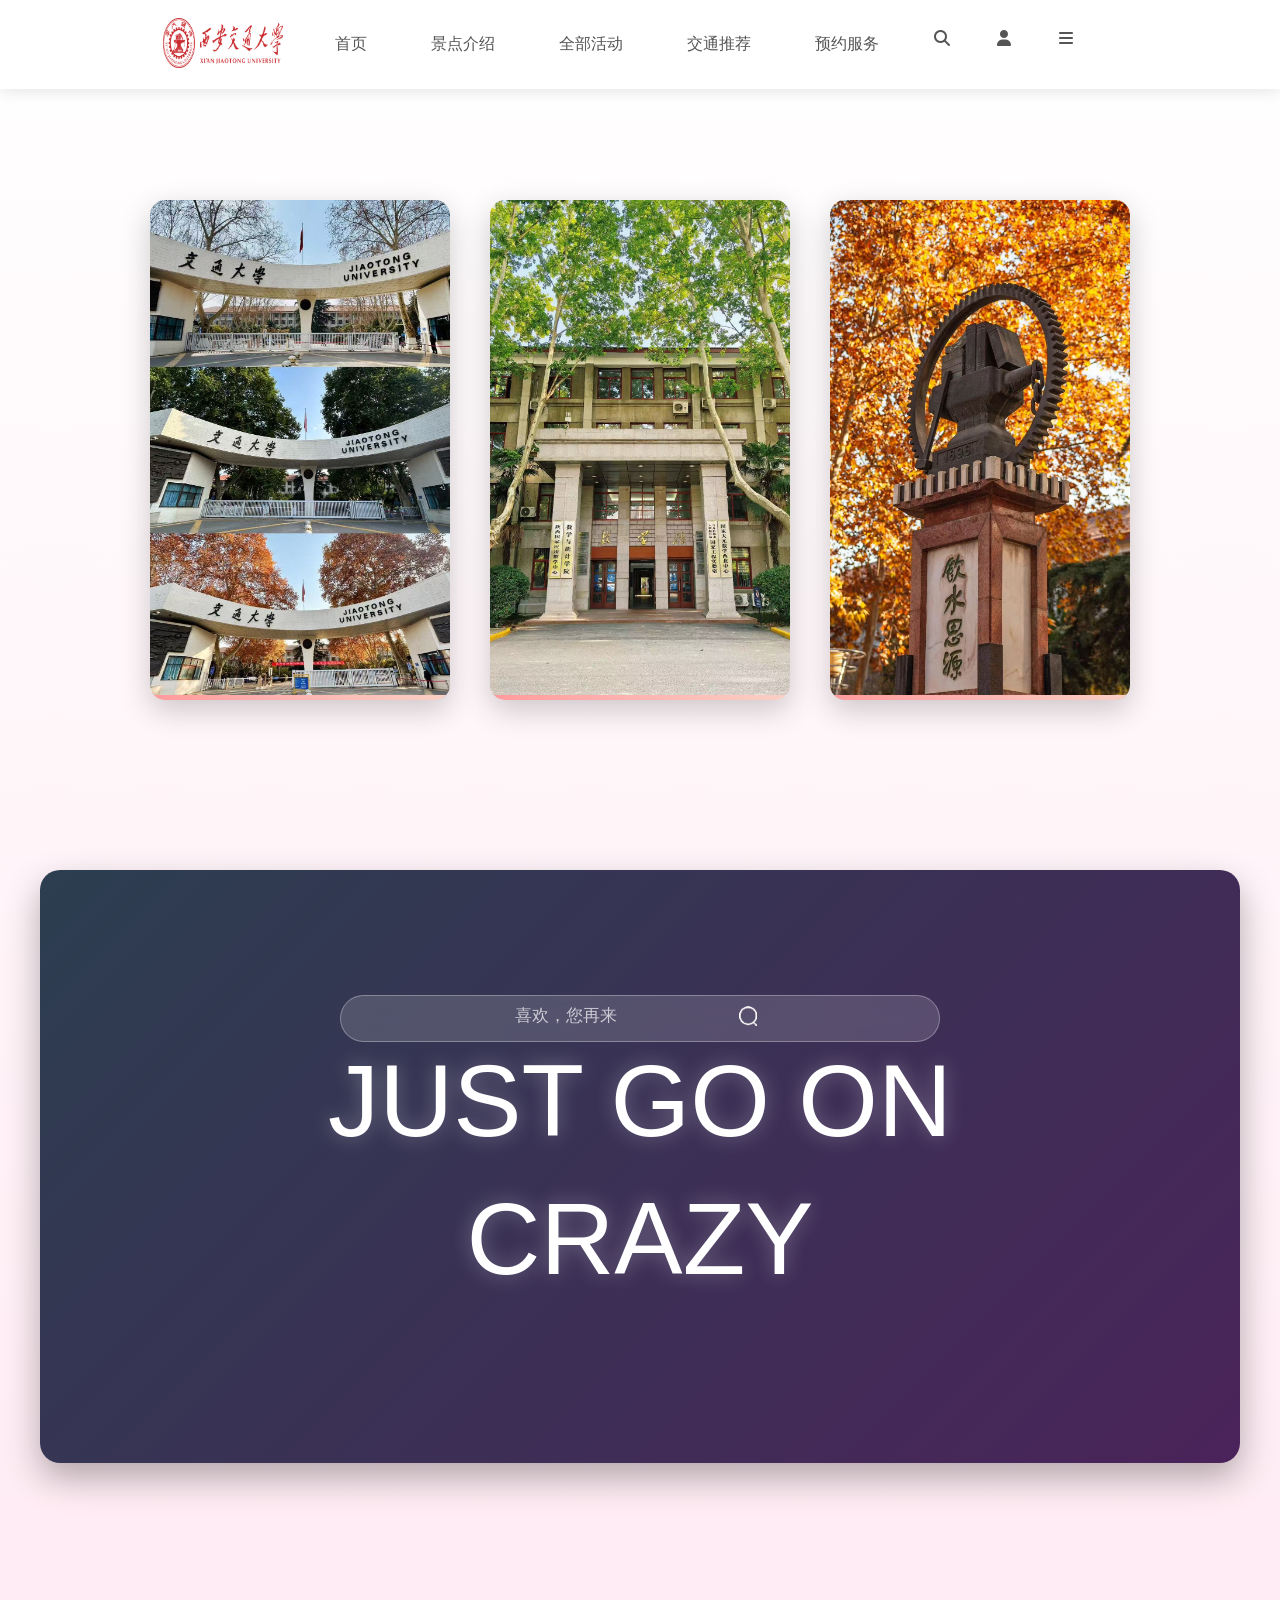
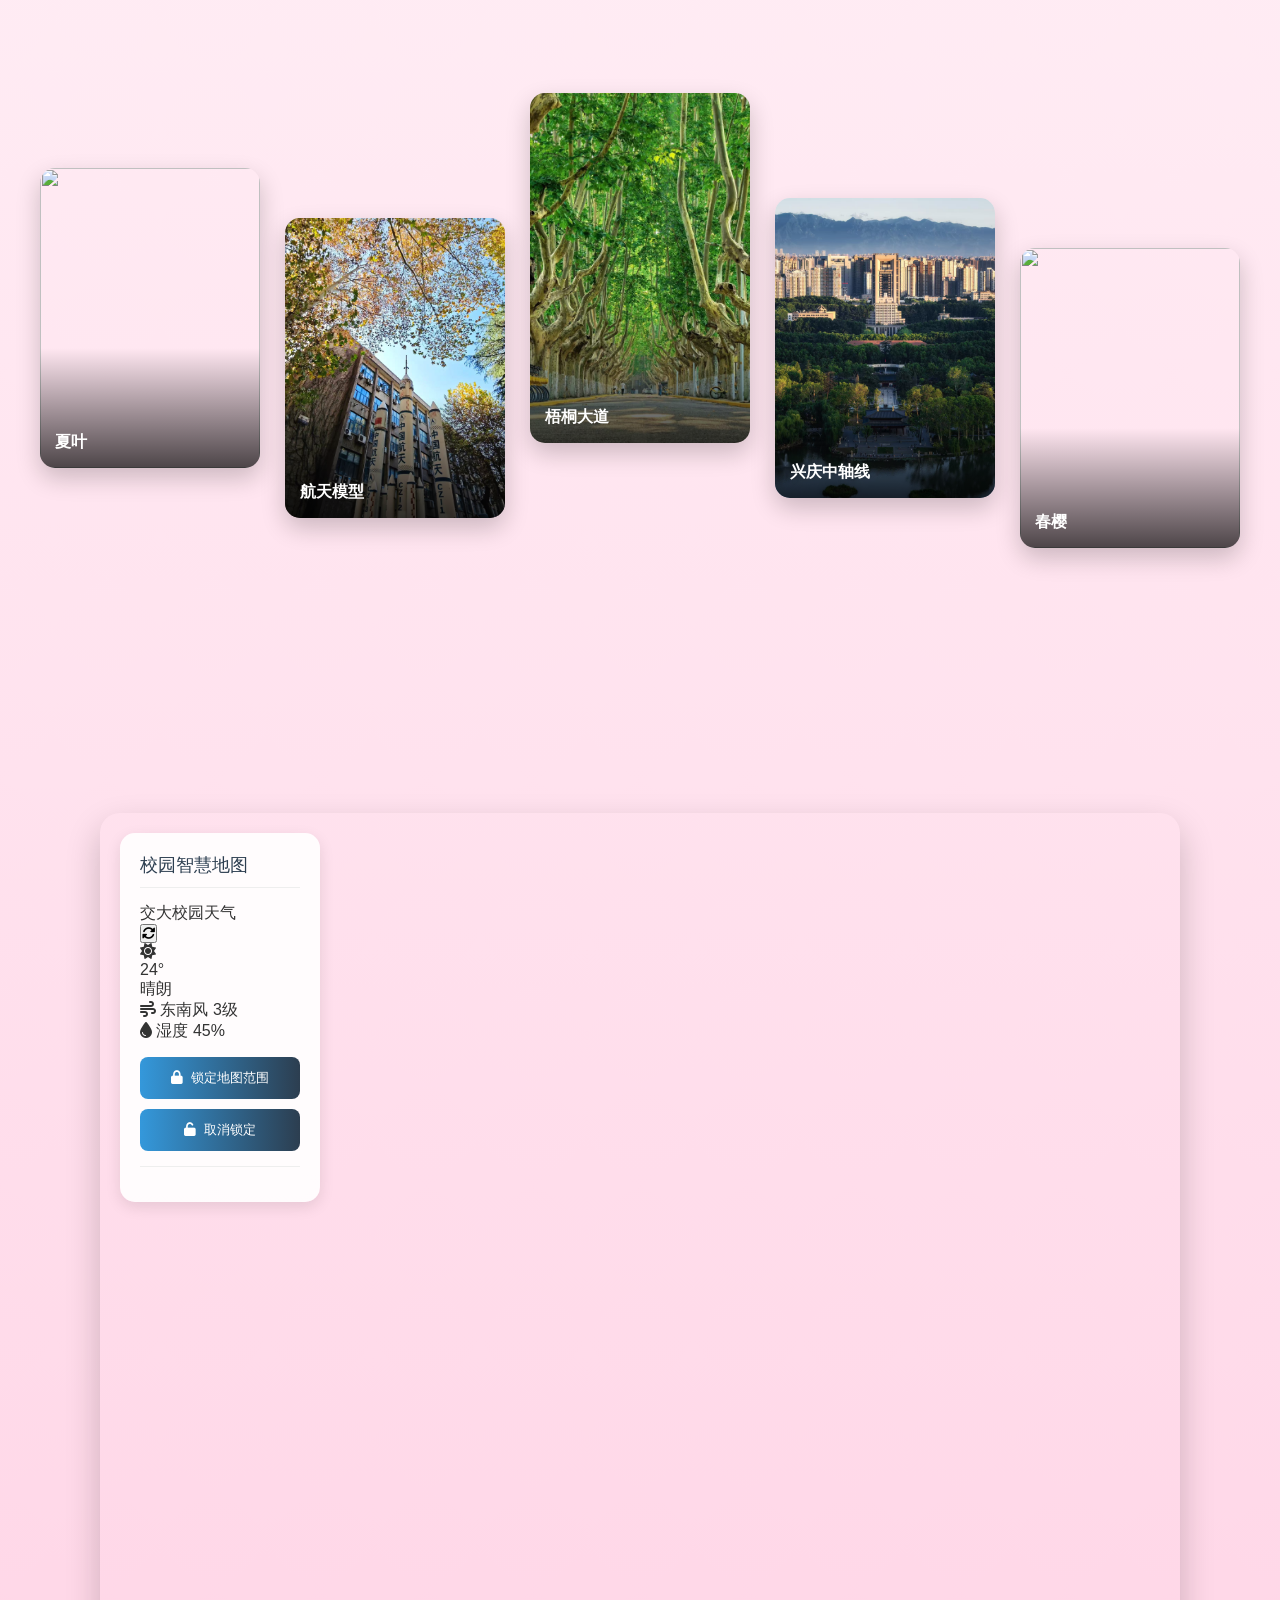
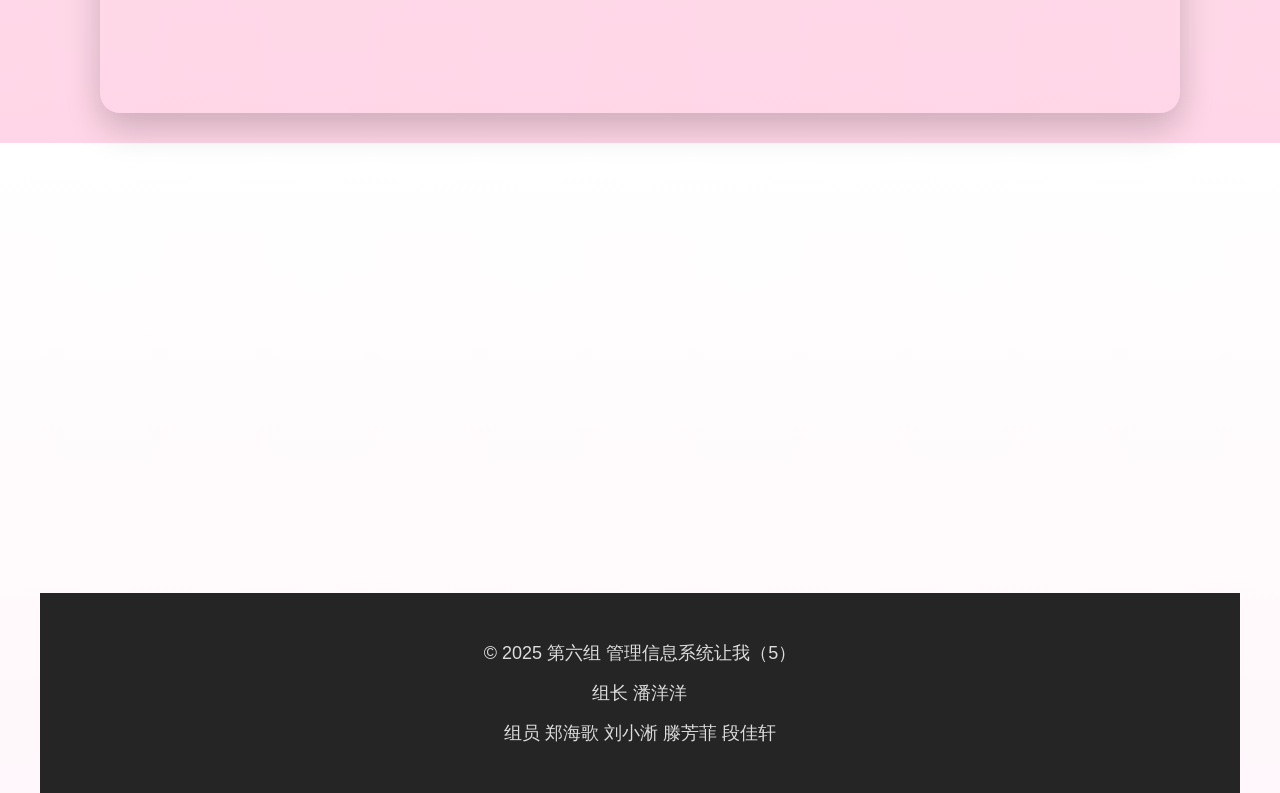
==== index.html @ ac0004a0 "feat: XJTU campus tour web app - AMap 3D map integration with campus landmarks - Weather panel, imag" ====
<!DOCTYPE html>
<html lang="zh-CN">
<head>
    <meta charset="UTF-8">
    <meta name="viewport" content="width=device-width, initial-scale=1.0">
    <title>XJTU智慧校园游 - 试行版2.2</title>

    <!-- 引入高德地图 JS API -->
    <script src="https://webapi.amap.com/maps?v=2.0&key=c3671efe6405aa35284c356354f6ad81"></script>

    <!-- 引入高德地图UI库 -->
    <script src="https://webapi.amap.com/ui/1.1/main.js"></script>

    <!-- 引入字体图标 -->
    <link rel="stylesheet" href="https://cdnjs.cloudflare.com/ajax/libs/font-awesome/6.4.0/css/all.min.css">

    <style>
        * {
            margin: 0;
            padding: 0;
            box-sizing: border-box;
            font-family: 'Segoe UI', Tahoma, Geneva, Verdana, sans-serif;
        }

        body {
            width: 100%;
            min-height: 100vh;
            background: linear-gradient(to bottom, #ffffff, #ffd6e7);
            color: #333;
            position: relative;
            padding-bottom: 150px;
        }

        /* 导航栏样式 */
        .flex-container {
            z-index: 1000;
            display: flex;
            width: 100%;
            height: auto;
            justify-content: center;
            align-items: center;
            position: fixed;
            background-color: white;
            box-shadow: 0 2px 15px rgba(0, 0, 0, 0.1);
            padding: 10px 0;
        }

        ul {
            list-style-type: none;
            margin: 0;
            padding: 0;
            overflow: hidden;
            display: flex;
        }

        .flex-logo {
            display: flex;
            z-index: 1000;
            position: relative;
            width: 200px;
            height: 80px;
            overflow: hidden;
        }

        .dropdown {
            z-index: 1000;
            position: relative;
            display: inline-block;
            color: #555;
            text-align: center;
            padding: 12px 16px;
            text-decoration: none;
            transition: all 0.3s ease;
        }

        .dropdown:hover {
            color: #e74c3c;
            transform: translateY(-3px);
        }

        .dropdown-content {
            display: none;
            position: absolute;
            background-color: #fff;
            min-width: 160px;
            box-shadow: 0px 8px 16px 0px rgba(0,0,0,0.2);
            border-radius: 8px;
            z-index: 1;
            top: 100%;
            left: 0;
        }

        .dropdown-content a {
            color: #555;
            padding: 12px 16px;
            text-decoration: none;
            display: block;
            transition: all 0.2s;
        }

        .dropdown-content a:hover {
            background: linear-gradient(to right, #ff9a9e, #fad0c4);
            color: white;
            padding-left: 20px;
        }

        .dropdown:hover .dropdown-content {
            display: block;
        }

        .logo {
            width: 120px;
            height: 50px;
            position: relative;
            top: -1px;
            left: -10px;
            transition: all 0.5s;
        }

        .logo:hover {
            transform: scale(1.1);
        }

        .icon {
            width: 30px;
            height: 30px;
            transition: all 0.3s;
            color: #555;
        }

        .icon:hover {
            transform: scale(1.2);
            color: #e74c3c;
        }

        #myBtn {
            display: none;
            position: fixed;
            bottom: 30px;
            right: 30px;
            z-index: 99;
            width: 50px;
            height: 50px;
            border-radius: 50%;
            background: linear-gradient(to right, #ff9a9e, #fad0c4);
            color: white;
            border: none;
            cursor: pointer;
            box-shadow: 0 5px 15px rgba(0, 0, 0, 0.2);
            font-size: 20px;
        }

        .flex {
            display: flex;
            flex-direction: column;
            height: auto;
            width: auto;
            align-items: center;
        }

        .flex-item1 {
            top: 90px;
            display: flex;
            position: relative;
            width: 100%;
            height: auto;
            justify-content: center;
            margin-top: 90px;
            flex-wrap: wrap;
        }

        .flex-item {
            display: flex;
            position: relative;
            width: 300px;
            height: 500px;
            overflow: hidden;
            margin: 20px;
            border-radius: 15px;
            box-shadow: 0 10px 30px rgba(0, 0, 0, 0.2);
        }

        .flex-item .runimage {
            width: 900px;
            height: 500px;
            overflow: hidden;
            position: absolute;
            display: flex;
            animation: run 15s ease infinite;
        }

        .flex-item .runimage img {
            width: 300px;
            height: 500px;
            object-fit: cover;
        }

        @keyframes run {
            0%, 25% { transform: translateX(0); }
            30%, 55% { transform: translateX(-300px); }
            60%, 85% { transform: translateX(-600px); }
            100% { transform: translateX(0); }
        }

        .progress {
            position: absolute;
            height: 5px;
            width: 300px;
            background-color: #eee;
            bottom: 0;
            z-index: 100;
            border-radius: 0 0 15px 15px;
        }

        .progress-inner {
            position: absolute;
            z-index: 100;
            height: 5px;
            width: 300px;
            background: linear-gradient(to right, #ff9a9e, #fad0c4);
            animation: widen 5s infinite;
            border-radius: 0 0 15px 15px;
        }

        @keyframes widen {
            0% { width: 300px; }
            100% { width: 0; }
        }

        .main1 {
            width: 300px;
            height: 500px;
        }

        .flex-box1 {
            display: flex;
            position: relative;
            top: 200px;
            height: 593px;
            width: 100%;
            max-width: 1200px;
            background: linear-gradient(135deg, #2c3e50, #4a235a);
            background-size: contain;
            align-items: center;
            justify-content: center;
            flex-direction: column;
            border-radius: 20px;
            margin: 40px auto;
            padding: 20px;
            box-shadow: 0 15px 35px rgba(0, 0, 0, 0.3);
        }

        .biaoyu1 {
            display: flex;
            position: relative;
            align-items: center;
            font-family: 'Gill Sans', 'Gill Sans MT', Calibri, 'Trebuchet MS', sans-serif;
            color: #fff;
            font-size: 8vw;
            z-index: 3;
            animation: bigger 5s ease-in-out;
            text-shadow: 0 0 20px rgba(255, 255, 255, 0.3);
            margin-bottom: 20px;
        }

        .biaoyu1::after {
            display: none;
        }

        @keyframes bigger {
            0% { transform: scale(1); }
            50% { transform: scale(10); z-index: 1; }
            99% { transform: scale(0); }
            100% { display: none; }
        }

        .biaoyu2 {
            display: flex;
            position: relative;
            align-items: center;
            font-family: 'Gill Sans', 'Gill Sans MT', Calibri, 'Trebuchet MS', sans-serif;
            color: #fff;
            font-size: 8vw;
            z-index: 3;
            animation: smaller 5s ease-in-out;
            text-shadow: 0 0 20px rgba(255, 255, 255, 0.3);
            margin-bottom: 40px;
        }

        @keyframes smaller {
            0% { transform: scale(10); }
            100% { transform: scale(1); z-index: 2; }
        }

        .flex-box2 {
            z-index: 2;
            display: flex;
            font-size: 17px;
            border: 1px solid rgba(255, 255, 255, 0.3);
            border-radius: 50px;
            width: 90%;
            max-width: 600px;
            height: auto;
            background: rgba(255, 255, 255, 0.15);
            backdrop-filter: blur(10px);
            overflow: hidden;
        }

        .search-container {
            display: flex;
            width: 100%;
        }

        .search-input {
            flex: 1;
            padding: 15px 25px;
            font-size: 16px;
            border: none;
            background: transparent;
            color: white;
            outline: none;
        }

        .search-input::placeholder {
            color: rgba(255, 255, 255, 0.7);
        }

        form.example input[type=text] {
  padding: 10px;
  font-size: 17px;
  border: none;
  float: left;
  width: 80%;
  background: transparent;
  z-index: 1;
}

form.example button{
  z-index: 2;
  float: left;
  width: 20%;
  padding: 10px;
  background: transparent;
  font-size: 17px;
  border: none;
  border-radius: 30px;
  border-left: none;
  cursor: pointer;
}

form.example::after {
  content: "";
  clear: both;
  display: table;
}


        .flex-item3 {
            display: flex;
            position: relative;
            width: auto;
            height: auto;
            top: 350px;
            align-items: center;
            justify-content: center;
            flex-wrap: wrap;
            max-width: 1200px;
            margin: 40px auto;
            gap: 25px;
        }

        .photo {
            width: 220px;
            height: 300px;
            border-radius: 15px;
            box-shadow: 0 10px 25px rgba(0, 0, 0, 0.2);
            transition: all 0.4s ease;
            position: relative;
            overflow: hidden;
        }

        .photo:hover {
            transform: translateY(-10px) scale(1.05);
            z-index: 20;
            box-shadow: 0 15px 35px rgba(0, 0, 0, 0.3);
        }

        .photo img {
            width: 100%;
            height: 100%;
            object-fit: cover;
            transition: transform 0.5s;
        }

        .photo:hover img {
            transform: scale(1.1);
        }

        .photo::before {
            content: "";
            position: absolute;
            top: 0;
            left: 0;
            right: 0;
            bottom: 0;
            background: linear-gradient(to bottom, transparent 60%, rgba(0, 0, 0, 0.7));
            z-index: 2;
        }

        .photo-label {
            position: absolute;
            bottom: 0;
            left: 0;
            width: 100%;
            padding: 15px;
            color: white;
            font-weight: 600;
            z-index: 3;
        }

        .photo1 { top: 50px; }
        .photo2 { top: 100px; }
        .photo3 { height: 350px; }
        .photo4 { top: 80px; }
        .photo5 { top: 130px; }

        /* 地图部分 - 关键修复 */
        .map-section {
            position: relative;
            top: 600px;
            width: 90%;
            max-width: 1200px;
            height: 900px;
            margin: 80px auto;
            border-radius: 20px;
            overflow: hidden;
            box-shadow: 0 15px 35px rgba(0, 0, 0, 0.2);
        }

        #container {
            width: 100%;
            height: 100%;
            border-radius: 20px;
        }

        .map-overlay {
            position: absolute;
            top: 20px;
            left: 20px;
            z-index: 10;
            width: 200px;
            background: rgba(255, 255, 255, 0.9);
            border-radius: 15px;
            padding: 20px;
            box-shadow: 0 5px 15px rgba(0, 0, 0, 0.1);
        }

        .map-controls {
            display: flex;
            flex-direction: column;
            gap: 10px;
            margin-top: 15px;
        }

        .map-btn {
            padding: 12px 15px;
            background: linear-gradient(to right, #3498db, #2c3e50);
            color: white;
            border: none;
            border-radius: 8px;
            cursor: pointer;
            transition: all 0.3s;
            font-weight: 500;
            display: flex;
            align-items: center;
            justify-content: center;
            gap: 8px;
        }

        .map-btn:hover {
            transform: translateY(-2px);
            box-shadow: 0 5px 10px rgba(0, 0, 0, 0.1);
        }

        .search-results {
            max-height: 200px;
            overflow-y: auto;
            margin-top: 15px;
            border-top: 1px solid #eee;
            padding-top: 15px;
        }

        .result-item {
            padding: 10px;
            border-bottom: 1px solid #eee;
            cursor: pointer;
            transition: all 0.2s;
        }

        .result-item:hover {
            background-color: #f9f9f9;
            padding-left: 15px;
        }

        .result-item h4 {
            color: #2c3e50;
            margin-bottom: 5px;
        }

        .result-item p {
            color: #7f8c8d;
            font-size: 14px;
        }

        .info-title {
            font-size: 18px;
            color: #2c3e50;
            margin-bottom: 15px;
            padding-bottom: 10px;
            border-bottom: 1px solid #eee;
        }

        .lnglat {
            color: #e74c3c;
            font-weight: 500;
            font-family: monospace;
        }

        .footer {
            display: flex;
            position: relative;
            top: 800px;
            height: auto;
            flex-direction: column;
            align-items: center;
            justify-content: center;
            background: rgba(0, 0, 0, 0.85);
            width: 100%;
            padding: 40px 0;
            margin-top: 200px;
        }

        .p5 {
            display: flex;
            font-size: 18px;
            color: #ddd;
            margin: 8px 0;
        }

        /* 自定义信息窗体样式 */
        .content-window-card {
            position: relative;
            box-shadow: none;
            bottom: 0;
            left: 0;
            width: auto;
            padding: 0;
        }

        .content-window-card p {
            height: 2rem;
        }

        .custom-info {
            border: solid 1px silver;
            border-radius: 8px;
            box-shadow: 0 5px 15px rgba(0, 0, 0, 0.2);
        }

        div.info-top {
            position: relative;
            background: none repeat scroll 0 0 #F9F9F9;
            border-bottom: 1px solid #CCC;
            border-radius: 5px 5px 0 0;
            padding: 10px;
            background: linear-gradient(to right, #3498db, #2c3e50);
            color: white;
        }

        div.info-top div {
            display: inline-block;
            color: white;
            font-size: 16px;
            font-weight: bold;
            line-height: 31px;
            padding: 0 10px;
        }

        div.info-top img {
            position: absolute;
            top: 10px;
            right: 10px;
            transition-duration: 0.25s;
            width: 20px;
            height: 20px;
            cursor: pointer;
        }

        div.info-top img:hover {
            transform: scale(1.1);
        }

        div.info-middle {
            font-size: 14px;
            padding: 15px;
            line-height: 24px;
            background: white;
            color: #333;
        }

        div.info-bottom {
            height: 0px;
            width: 100%;
            clear: both;
            text-align: center;
        }

        div.info-bottom img {
            position: relative;
            z-index: 104;
        }

        .info-middle img {
            float: left;
            margin-right: 10px;
            border-radius: 4px;
            width: 80px;
            height: 60px;
            object-fit: cover;
        }

        .info-feature {
            display: flex;
            flex-wrap: wrap;
            gap: 5px;
            margin: 10px 0;
        }

        .feature-tag {
            background: #f1f1f1;
            padding: 4px 8px;
            border-radius: 20px;
            font-size: 12px;
            color: #555;
        }

        .info-link {
            display: inline-block;
            margin-top: 10px;
            padding: 6px 12px;
            background: #3498db;
            color: white;
            border-radius: 4px;
            text-decoration: none;
            font-size: 14px;
        }

        .info-link:hover {
            background: #2980b9;
        }

        /* Coze智能体样式 */
        #coze-assistant-btn {
            position: fixed;
            bottom: 100px;
            right: 30px;
            width: 60px;
            height: 60px;
            border-radius: 50%;
            background: linear-gradient(135deg, #ff6b6b, #ff8e53);
            display: flex;
            align-items: center;
            justify-content: center;
            color: white;
            font-size: 24px;
            cursor: pointer;
            z-index: 1000;
            box-shadow: 0 5px 15px rgba(0, 0, 0, 0.2);
            transition: all 0.3s ease;
        }

        #coze-assistant-btn:hover {
            transform: scale(1.1);
            box-shadow: 0 8px 20px rgba(0, 0, 0, 0.3);
        }

        #coze-assistant-btn.coze-active {
            background: linear-gradient(135deg, #3498db, #2c3e50);
        }

        .coze-assistant-label {
            position: absolute;
            bottom: -25px;
            left: 50%;
            transform: translateX(-50%);
            background: #2c3e50;
            color: white;
            padding: 4px 8px;
            border-radius: 4px;
            font-size: 12px;
            white-space: nowrap;
            opacity: 0;
            transition: opacity 0.3s;
            pointer-events: none;
        }

        #coze-assistant-btn:hover .coze-assistant-label {
            opacity: 1;
        }

        /* 响应式设计 */
        @media (max-width: 768px) {
            .flex-container {
                flex-direction: column;
                padding: 15px 0;
            }

            ul {
                margin-top: 15px;
                flex-wrap: wrap;
                justify-content: center;
            }

            .flex-item {
                margin: 15px;
                width: 280px;
                height: 450px;
            }

            .flex-item .runimage {
                height: 450px;
                width: 840px;
            }

            .flex-item .runimage img {
                height: 450px;
                width: 280px;
            }

            .progress, .progress-inner {
                width: 280px;
            }

            .biaoyu1, .biaoyu2 {
                font-size: 12vw;
            }

            .photo {
                width: 280px;
                height: 350px;
            }

            .photo1, .photo2, .photo3, .photo4, .photo5 {
                top: 0;
            }

            .map-section {
                top: 600px;
                height: 500px;
            }

            .map-overlay {
                width: 90%;
                left: 5%;
                top: 10px;
            }

            .content-window-card {
                max-width: 300px;
            }

            #coze-assistant-btn {
                bottom: 90px;
                right: 20px;
                width: 50px;
                height: 50px;
                font-size: 20px;
            }
        }
    </style>
</head>
<body>
    <button id="myBtn" title="返回顶部"><i class="fas fa-arrow-up"></i></button>



    <div class="flex">
        <div class="flex-container">
            <div class="logo">
                <a href="https://www.xjtu.edu.cn/"><img src="images/logo.png" class="logo"></a>
            </div>
            <ul>
                <div class="dropdown">
                    <a href="#" class="dropdown">首页</a>
                </div>
                <div class="dropdown">
                    <a href="#" class="dropdown">景点介绍</a>
                </div>
                <div class="dropdown">
                    <a href="#" class="dropdown">全部活动</a>
                    <div class="dropdown-content">
                        <a href="#">活动介绍</a>
                        <a href="#">活动管理</a>
                        <a href="#">活动剪影</a>
                    </div>
                </div>
                <div class="dropdown">
                    <a href="#" class="dropdown">交通推荐</a>
                </div>
                <div class="dropdown">
                    <a href="#" class="dropdown">预约服务</a>
                    <div class="dropdown-content">
                        <a href="#">场馆预约</a>
                        <a href="#">参观申请</a>
                        <a href="#">服务预定</a>
                    </div>
                </div>
            </ul>
            <div class="dropdown">
                <i class="fas fa-search icon"></i>
            </div>
            <div class="dropdown">
                <i class="fas fa-user icon"></i>
            </div>
            <div class="dropdown">
                <i class="fas fa-bars icon"></i>
            </div>
        </div>

        <!-- 主要内容区域 -->
        <div class="flex">
            <div class="flex-item1">
                <div class="flex-item">
                    <div class="runimage">
                        <img src="images/1轮播.jpg" class="main1">
                        <img src="images/2轮播.jpg" class="main1">
                        <img src="images/3轮播.jpg" class="main1">
                    </div>
                    <div class="progress">
                        <div class="progress-inner"></div>
                    </div>
                </div>
                <div class="flex-item">
                    <div class="runimage">
                        <img src="images/2轮播.jpg" class="main1">
                        <img src="images/3轮播.jpg" class="main1">
                        <img src="images/1轮播.jpg" class="main1">
                    </div>
                    <div class="progress">
                        <div class="progress-inner"></div>
                    </div>
                </div>
                <div class="flex-item">
                    <div class="runimage">
                        <img src="images/3轮播.jpg" class="main1">
                        <img src="images/1轮播.jpg" class="main1">
                        <img src="images/2轮播.jpg" class="main1">
                    </div>
                    <div class="progress">
                        <div class="progress-inner"></div>
                    </div>
                </div>
            </div>
            <div class="flex-box1">
                <div class="flex-box2">
                    <form class="example"  action="https://www.baidu.com/s" method="get"style="margin:auto;max-width:300px">
                      <input type="text" name="wd" class="search-input" placeholder="喜欢，您再来">
                      <button type="submit"><img src="images/搜索.png" height="20px"></button>
                    </form>
                </div>
                <p class="biaoyu1">JUST GO ON </p>
                <P class="biaoyu2">CRAZY</P>
            </div>
            <div class="flex-item3">
                <div class="photo photo1">
                    <img src="images/夏叶.jpg">
                    <div class="photo-label">夏叶</div>
                </div>
                <div class="photo photo2">
                    <img src="images/2.jpg">
                    <div class="photo-label">航天模型</div>
                </div>
                <div class="photo photo3">
                    <img src="images/梧桐大道.jpg">
                    <div class="photo-label">梧桐大道</div>
                </div>
                <div class="photo photo4">
                    <img src="images/4.jpg">
                    <div class="photo-label">兴庆中轴线</div>
                </div>
                <div class="photo photo5">
                    <img src="images/春樱.jpg">
                    <div class="photo-label">春樱</div>
                </div>
            </div>

      <!-- 地图部分 -->
            <div class="map-section">
                <div class="map-overlay">
                    <div class="info-title">校园智慧地图</div>

                    <!-- 天气信息面板 -->
                    <div class="weather-panel" id="weather-panel">
                        <div class="weather-header">
                            <div class="weather-title">交大校园天气</div>
                            <button class="weather-refresh" id="refresh-weather">
                                <i class="fas fa-sync-alt"></i>
                            </button>
                        </div>
                        <div class="weather-current">
                            <div class="weather-icon" id="weather-icon">
                                <i class="fas fa-sun"></i>
                            </div>
                            <div class="weather-temp" id="weather-temp">24°</div>
                            <div class="weather-details">
                                <div class="weather-desc" id="weather-desc">晴朗</div>
                                <div class="weather-info">
                                    <div class="weather-info-item">
                                        <i class="fas fa-wind"></i>
                                        <span id="weather-wind">东南风 3级</span>
                                    </div>
                                    <div class="weather-info-item">
                                        <i class="fas fa-tint"></i>
                                        <span id="weather-humidity">湿度 45%</span>
                                    </div>
                                </div>
                            </div>
                        </div>
                        <div class="weather-forecast" id="weather-forecast">
                            <!-- 预报数据将通过JS动态生成 -->
                        </div>
                    </div>

                    <div class="map-controls">
                        <button class="map-btn" id="lock-bounds">
                            <i class="fas fa-lock"></i> 锁定地图范围
                        </button>
                        <button class="map-btn" id="unlock-bounds">
                            <i class="fas fa-unlock"></i> 取消锁定
                        </button>
                    </div>
                    <div class="search-results" id="search-results"></div>
                </div>
                <div id="container"></div>
            </div>


            <!-- 页脚 -->
            <div class="footer">
                <div class="p5">© 2025 第六组 管理信息系统让我（5）</div>
                <div class="p5">组长 潘洋洋</div>
                <div class="p5">组员 郑海歌 刘小淅 滕芳菲 段佳轩</div>
            </div>
        </div>
    </div>

    <script type="text/javascript">
        window._AMapSecurityConfig = {
            securityJsCode: "9b47b403fdb0cb0385b6cce4c6cdf2b5",
        };
    </script>

    <script>
        // 页面加载完成后初始化地图
        document.addEventListener('DOMContentLoaded', function() {
            // 初始化地图
            const map = new AMap.Map('container', {
                resizeEnable: true,
                zoom: 15,
                center: [108.983715, 34.246162],
                viewMode: '3D',
                pitch: 45,
                mapStyle: 'amap://styles/b9dfe8aa66119f2e457dc8ad12c3538c'
            });

            // 添加3D控制罗盘
            AMap.plugin(['AMap.ControlBar'], function() {
                // 添加3D罗盘控制
                map.addControl(new AMap.ControlBar({
                    position: {
                        right: '20px',
                        top: '20px'
                    },
                    showControlButton: true
                }));
            });

            // 添加校园标记点
           const locations = [
  {name: "腾飞塔", position: [108.983712, 34.248715],
   description: "位于钱学森图书馆附近的标志性建筑，象征腾飞与进步",
   image: "images/腾飞塔.jpg",
   features: ["标志性建筑", "商业区", "城市地标"]},

  {name: "西花园", position: [108.982743, 34.248507],
   description: "西安交通大学兴庆校区的西侧花园，环境优美，适合休闲散步",
   image: "https://example.com/west_garden.jpg",
   features: ["花园", "休闲", "校园景点"]},

  {name: "东花园", position: [108.984871, 34.248545],
   description: "位于鄠邑区的东花园，自然风光秀丽，远离城市喧嚣",
   image: "https://example.com/east_garden.jpg",
   features: ["自然风光", "宁静", "郊游胜地"]},

  {name: "钱学森图书馆", position: [108.983713, 34.246837],
   description: "以著名科学家钱学森命名的图书馆，藏书丰富，学术氛围浓厚",
   image: "images/钱学森图书馆.jpg",
   features: ["图书馆", "学术", "自习"]},

  {name: "西迁纪念馆", position: [108.984519, 34.242247],
   description: "纪念西安交通大学西迁历史的纪念馆，展示学校发展历程",
   image: "https://example.com/west_migration.jpg",
   features: ["历史", "纪念馆", "文化"]},

  {name: "逸夫科学馆", position: [108.984835, 34.246603],
   description: "由邵逸夫先生捐建的科学馆，用于科研与学术交流",
   image: "https://example.com/science_hall.jpg",
   features: ["科研", "学术交流", "现代化设施"]},

  {name: "四大发明广场", position: [108.983875, 34.245898],
   description: "以中国古代四大发明为主题的广场，弘扬中华传统文化",
   image: "https://example.com/inventions_square.jpg",
   features: ["文化广场", "历史", "开放空间"]},

  {name: "校医院", position: [108.987641, 34.244578],
   description: "为师生提供医疗服务的校园医院，设施齐全",
   image: "https://example.com/hospital.jpg",
   features: ["医疗", "健康", "服务设施"]},

  {name: "西安交通大学招生办公室", position: [108.984662, 34.250819],
   description: "负责学校招生工作的办公地点，提供招生咨询与服务",
   image: "https://example.com/admission_office.jpg",
   features: ["招生", "咨询", "办公"]},

  {name: "西迁纪念广场&创校纪念校门", position: [108.979776, 34.249001],
   description: "纪念西安交通大学创校历史的校门，具有特殊意义",
   image: "https://example.com/foundation_gate.jpg",
   features: ["校门", "历史", "纪念"]},

  {name: "霁月亭", position: [108.982209, 34.242099],
   description: "校园内的霁月亭，环境幽静，适合休憩与思考",
   image: "https://example.com/moon_pavilion.jpg",
   features: ["亭子", "休憩", "自然"]},

  {name: "初阳亭", position: [108.983073, 34.242338],
   description: "校园内的初阳亭，晨光中尤为美丽，象征希望与新生",
   image: "https://example.com/sun_pavilion.jpg",
   features: ["亭子", "晨景", "象征"]},

  {name: "梧桐超市", position: [108.939645, 34.343207],
   description: "校园生活便利超市，提供各类日常用品和零食",
   image: "https://example.com/wutong_mart.jpg",
   features: ["便利店", "生活用品", "零食饮料"]},

  {name: "教学主楼（ABCD）E", position: [108.98352, 34.244712],
   description: "西安交通大学核心教学区，现代化教学设施完善",
   image: "images/教学主楼.jpg",
   features: ["教学楼", "自习室", "多媒体教室"]},

  {name: "仲英书院", position: [108.986432, 34.245234],
   description: "现代化书院社区，注重学生全面发展",
   image: "https://example.com/academy.jpg",
   features: ["书院制", "学生社区", "文化活动"]},

  {name: "励志书院", position: [108.985938, 34.244345],
   description: "以励志教育为特色的书院，培养学生创新精神",
   image: "https://example.com/inspire_academy.jpg",
   features: ["创新教育", "学业辅导", "导师制"]},

  {name: "南洋书院", position: [108.986104, 34.243818],
   description: "历史悠久的书院制社区，传统与现代教育融合",
   image: "https://example.com/nanyang_academy.jpg",
   features: ["文化传承", "学生自治", "社团活动"]},

  {name: "崇实书院", position: [108.98179, 34.243108],
   description: "注重实践能力培养的书院社区",
   image: "https://example.com/chongshi_academy.jpg",
   features: ["实践教育", "创新能力", "社区活动"]},

  {name: "文治书院", position: [108.980538, 34.24251],
   description: "人文素养培育基地，传统文化教育社区",
   image: "https://example.com/wenzhi_academy.jpg",
   features: ["人文教育", "传统文化", "书院生活"]},

  {name: "彭康书院", position: [108.986489, 34.242213],
   description: "以首任校长命名，创新人才培养示范区",
   image: "https://example.com/pengkang_academy.jpg",
   features: ["示范书院", "创新教育", "学术沙龙"]},

  {name: "宗濂书院", position: [108.982716, 34.243466],
   description: "医学特色书院，培养医学专业人才",
   image: "https://example.com/zonglian_academy.jpg",
   features: ["医学教育", "健康科学", "书院社区"]},

  {name: "钱学森书院", position: [108.981697, 34.243915],
   description: "拔尖创新人才培养基地，荣誉教育示范区",
   image: "https://example.com/qian_academy.jpg",
   features: ["荣誉教育", "创新培养", "学术卓越"]},

  {name: "梧桐苑", position: [108.981853, 34.244866],
   description: "学生餐饮中心，提供多样化的美食选择",
   image: "https://example.com/wutongyuan.jpg",
   features: ["学生食堂", "美食广场", "休闲餐饮"]},

  {name: "康桥苑", position: [108.985904, 34.244769],
   description: "大型学生餐厅，汇集各地风味美食",
   image: "https://example.com/canteen.jpg",
   features: ["学生食堂", "餐饮中心", "休闲餐饮"]},

  {name: "思源活动中心", position: [108.983679, 34.242815],
   description: "学生组织活动基地，校园文化展示中心",
   image: "https://example.com/student_center.jpg",
   features: ["学生活动", "社团基地", "文艺演出"]},

  {name: "饮水思源碑", position: [108.98372, 34.250468],
   description: "象征交大精神的纪念碑，寓意感恩与传承",
   image: "images/饮水思源.jpg",
   features: ["校园地标", "精神象征", "毕业留念"]},

  {name: "保卫处", position: [108.98677, 34.244414],
   description: "校园安全保卫指挥中心",
   image: "https://example.com/security.jpg",
   features: ["安全管理", "治安维护", "应急处理"]},

  {name: "西安交通大学博物馆&秦腔博物馆", position: [108.980224, 34.241587],
   description: "展示学校历史与陕西秦腔文化的综合性博物馆",
   image: "https://example.com/museum.jpg",
   features: ["校史展览", "文化传承", "艺术展示"]},

  {name: "北门", position: [108.983729, 34.250952],
   description: "校园北侧主要出入口，交通便利",
   image: "images/北门.jpg",
   features: ["校门", "出入口", "交通枢纽"]},

  {name: "南门", position: [108.983849, 34.241577],
   description: "校园正门，设有校名石和景观广场",
   image: "https://example.com/south_gate.jpg",
   features: ["主校门", "地标", "合影点"]}
];

            // 构建自定义信息窗体函数
            function createInfoWindow(title, content, image, features) {
                var info = document.createElement("div");
                info.className = "custom-info input-card content-window-card";
                info.style.width = "350px";

                // 顶部区域
                var top = document.createElement("div");
                var titleD = document.createElement("div");
                var closeX = document.createElement("img");
                top.className = "info-top";
                titleD.innerHTML = title;
                closeX.src = "https://webapi.amap.com/images/close2.gif";
                closeX.onclick = closeInfoWindow;

                top.appendChild(titleD);
                top.appendChild(closeX);
                info.appendChild(top);

                // 中部内容
                var middle = document.createElement("div");
                middle.className = "info-middle";
                middle.style.backgroundColor = 'white';

                // 添加图片
                var img = document.createElement("img");
                img.src = image;
                img.alt = title;
                middle.appendChild(img);

                // 添加描述
                var desc = document.createElement("p");
                desc.innerHTML = content;
                middle.appendChild(desc);

                // 添加特征标签
                if(features && features.length > 0) {
                    var featureContainer = document.createElement("div");
                    featureContainer.className = "info-feature";

                    features.forEach(feature => {
                        var tag = document.createElement("span");
                        tag.className = "feature-tag";
                        tag.textContent = feature;
                        featureContainer.appendChild(tag);
                    });

                    middle.appendChild(featureContainer);
                }

                // 添加详情链接
                var link = document.createElement("a");
                link.href = "#";
                link.className = "info-link";
                link.textContent = "查看详情";
                link.onclick = function() {
                    alert("将跳转到" + title + "的详情页面");
                };
                middle.appendChild(link);

                // 添加经纬度信息
                var coord = document.createElement("p");
                coord.innerHTML = "<strong>经纬度：</strong><span class='lnglat'>108.xxx, 34.xxx</span>";
                middle.appendChild(coord);

                info.appendChild(middle);

                // 底部区域
                var bottom = document.createElement("div");
                bottom.className = "info-bottom";
                bottom.style.position = 'relative';
                bottom.style.top = '0px';
                bottom.style.margin = '0 auto';
                var sharp = document.createElement("img");
                sharp.src = "https://webapi.amap.com/images/sharp.png";
                bottom.appendChild(sharp);
                info.appendChild(bottom);

                return info;
            }

            // 关闭信息窗体函数
            function closeInfoWindow() {
                map.clearInfoWindow();
            }

            // 添加标记和信息窗口
            locations.forEach(loc => {
                const marker = new AMap.Marker({
                    position: loc.position,
                    map: map,
                    title: loc.name,
                    extData: loc
                });

                // 创建信息窗体内容
                const content = createInfoWindow(
                    loc.name,
                    loc.description,
                    loc.image,
                    loc.features
                );

                // 实例化信息窗体
                const infoWindow = new AMap.InfoWindow({
                    isCustom: true,
                    content: content,
                    offset: new AMap.Pixel(16, -45)
                });

                // 绑定点击事件
                marker.on('click', function() {
                    infoWindow.open(map, marker.getPosition());
                });
            });

            // 地图范围控制
            const bounds = new AMap.Bounds(
                [108.979328, 34.241348],
                [108.998102, 34.260976]
            );

            // 初始设置地图边界
            map.setLimitBounds(bounds);

            // 锁定按钮事件
            document.getElementById('lock-bounds').addEventListener('click', function() {
                map.setLimitBounds(bounds);
                map.setBounds(bounds);
                showMessage('已锁定地图显示范围');
            });

            // 解锁按钮事件
            document.getElementById('unlock-bounds').addEventListener('click', function() {
                map.clearLimitBounds();
                showMessage('已取消地图范围限制');
            });

            // 显示消息的函数
            function showMessage(msg) {
                const resultsDiv = document.getElementById('search-results');
                resultsDiv.innerHTML = `<div class="result-item">${msg}</div>`;
                setTimeout(() => {
                    resultsDiv.innerHTML = '';
                }, 3000);
            }

            // 返回顶部功能
            const backToTopBtn = document.getElementById('myBtn');

            window.addEventListener('scroll', function() {
                if (window.pageYOffset > 300) {
                    backToTopBtn.style.display = 'block';
                } else {
                    backToTopBtn.style.display = 'none';
                }
            });

            backToTopBtn.addEventListener('click', function() {
                window.scrollTo({
                    top: 0,
                    behavior: 'smooth'
                });
            });

            // 导航栏滚动效果
            const nav = document.querySelector('.flex-container');
            window.addEventListener('scroll', function() {
                if (window.scrollY > 50) {
                    nav.style.boxShadow = '0 5px 20px rgba(0, 0, 0, 0.1)';
                } else {
                    nav.style.boxShadow = '0 2px 15px rgba(0, 0, 0, 0.1)';
                }
            });
             // 初始化天气功能
            initWeather();
        });

          // 天气功能初始化
        function initWeather() {
            // 初始化高德天气插件
            AMap.plugin('AMap.Weather', function() {
                const weather = new AMap.Weather();

                // 获取天气并更新UI
                function updateWeather() {
                    // 获取实时天气
                    weather.getLive('西安市', function(err, liveData) {
                        if (!err) {
                            updateWeatherUI(liveData);
                        }
                    });

                    // 获取天气预报
                    weather.getForecast('西安市', function(err, forecastData) {
                        if (!err) {
                            updateForecastUI(forecastData.forecasts);
                        }
                    });
                }

                // 更新实时天气UI
                function updateWeatherUI(data) {
                    document.getElementById('weather-temp').textContent = data.temperature + '°';
                    document.getElementById('weather-desc').textContent = data.weather;
                    document.getElementById('weather-wind').textContent = data.windDirection + ' ' + data.windPower + '级';
                    document.getElementById('weather-humidity').textContent = '湿度 ' + data.humidity + '%';

                    // 根据天气类型设置图标
                    const weatherIcon = document.getElementById('weather-icon');
                    const weatherType = data.weather.toLowerCase();
                    let iconClass = 'fas fa-sun';

                    if (weatherType.includes('雨')) {
                        iconClass = 'fas fa-cloud-rain';
                    } else if (weatherType.includes('云') || weatherType.includes('阴')) {
                        iconClass = 'fas fa-cloud';
                    } else if (weatherType.includes('雪')) {
                        iconClass = 'fas fa-snowflake';
                    } else if (weatherType.includes('雾')) {
                        iconClass = 'fas fa-smog';
                    }

                    weatherIcon.innerHTML = `<i class="${iconClass}"></i>`;
                }

                // 更新天气预报UI
                function updateForecastUI(forecasts) {
                    const forecastContainer = document.getElementById('weather-forecast');
                    forecastContainer.innerHTML = '';

                    // 只显示未来4天的预报
                    const daysToShow = Math.min(4, forecasts.length);

                    for (let i = 0; i < daysToShow; i++) {
                        const forecast = forecasts[i];
                        const dayNames = ['周日', '周一', '周二', '周三', '周四', '周五', '周六'];
                        const date = new Date(forecast.date);
                        const dayName = dayNames[date.getDay()];

                        let iconClass = 'fas fa-sun';
                        const weatherType = forecast.dayWeather.toLowerCase();

                        if (weatherType.includes('雨')) {
                            iconClass = 'fas fa-cloud-rain';
                        } else if (weatherType.includes('云') || weatherType.includes('阴')) {
                            iconClass = 'fas fa-cloud';
                        } else if (weatherType.includes('雪')) {
                            iconClass = 'fas fa-snowflake';
                        }

                        forecastContainer.innerHTML += `
                            <div class="forecast-item">
                                <div class="forecast-day">${dayName}</div>
                                <div class="forecast-icon"><i class="${iconClass}"></i></div>
                                <div class="forecast-temp">${forecast.nightTemp}~${forecast.dayTemp}°</div>
                            </div>
                        `;
                    }
                }

                // 初始获取天气
                updateWeather();

                // 绑定刷新按钮
                document.getElementById('refresh-weather').addEventListener('click', function() {
                    this.classList.add('refreshing');
                    updateWeather();
                    setTimeout(() => {
                        this.classList.remove('refreshing');
                    }, 1000);
                });
            });
        }
    </script>




    <!-- Coze智能体集成 -->
    <script src="https://lf-cdn.coze.cn/obj/unpkg/flow-platform/chat-app-sdk/1.2.0-beta.8/libs/cn/index.js"></script>
    <script>
<!-- Coze智能体集成 -->
    <script src="https://lf-cdn.coze.cn/obj/unpkg/flow-platform/chat-app-sdk/1.2.0-beta.8/libs/cn/index.js"></script>
    <script>
        // 初始化Coze智能体
        let cozeClient;

        document.addEventListener('DOMContentLoaded', function() {
            // 创建Coze智能体客户端
            cozeClient = new CozeWebSDK.WebChatClient({
                config: {
                    bot_id: '7512475822935015464'
                },
                auth: {
                    type: 'token',
                    token: 'pat_SE1JURXOnl2HCWbepOttaa5aJ3jhIjEE8XAvQZJd9W2jksSF5mkFTz93iO2xskMF'
                },
                userInfo: {
                    id: 'xjtu_visitor',
                    url: 'https://www.xjtu.edu.cn/images/logo.png',
                    nickname: '交大访客'
                },
                ui: {
                    base: {
                        icon: 'https://www.xjtu.edu.cn/images/logo.png',
                        layout: 'pc',
                        lang: 'zh-CN',
                        zIndex: 1001
                    },
                    chatBot: {
                        title: '西安交大校园助手',
                        uploadable: true,
                        width: 360,
                        height: 500
                    },
                    asstBtn: {
                        isNeed: false // 使用自定义按钮
                    },
                    footer: {
                        isShow: true,
                        expressionText: 'Powered by 西安交通大学 & Coze',
                        linkvars: {
                            name: {
                                text: '西安交大',
                                link: 'https://www.xjtu.edu.cn'
                            },
                            name1: {
                                text: 'Coze',
                                link: 'https://www.coze.com'
                            }
                        }
                    }
                }
            });

            // 自定义按钮触发Coze智能体
            const cozeBtn = document.getElementById('coze-assistant-btn');
            cozeBtn.addEventListener('click', function() {
                // 切换按钮状态
                cozeBtn.classList.toggle('coze-active');

                if (cozeBtn.classList.contains('coze-active')) {
                    // 打开聊天窗口
                    cozeClient.open();
                    cozeBtn.innerHTML = '<i class="fas fa-times"></i><div class="coze-assistant-label">关闭助手</div>';
                } else {
                    // 关闭聊天窗口
                    cozeClient.close();
                    cozeBtn.innerHTML = '<i class="fas fa-robot"></i><div class="coze-assistant-label">校园智能助手</div>';
                }
            })
        })

        <!-- Install SDK -->
  <script src="https://lf-cdn.coze.cn/obj/unpkg/flow-platform/chat-app-sdk/1.2.0-beta.8/libs/cn/index.js"></script>
  <script>
    new CozeWebSDK.WebChatClient({
      /**
       * Agent or app settings
       * for agent
       * @param config.bot_id - Agent ID.
       * for app
       * @param config.type - To integrate a Coze app, you must set the value to app.
       * @param config.appInfo.appId - AI app ID.
       * @param config.appInfo.workflowId - Workflow or chatflow ID.
       */
      config: {
        bot_id: '7512475822935015464', // Replace with your Agent ID
      },
      /**
       * The auth property is used to configure the authentication method.
       * @param type - Authentication method, default type is 'unauth', which means no authentication is required; it is recommended to set it to 'token', which means authentication is done through PAT (Personal Access Token) or OAuth.
       * @param token - When the type is set to 'token', you need to configure the PAT (Personal Access Token) or OAuth access key.
       * @param onRefreshToken - When the access key expires, a new key can be set as needed.
       */
      auth:  {
        type: 'token',
        token: 'pat_SE1JURXOnl2HCWbepOttaa5aJ3jhIjEE8XAvQZJd9W2jksSF5mkFTz93iO2xskMF', // Replace with your PAT or OAuth access key
        onRefreshToken: async () => '', // Optional: Implement token refresh logic here
      },
      /**
       * The userInfo parameter is used to set the display of agent user information in the chat box.
       * @param userInfo.id - ID of the agent user.
       * @param userInfo.url - URL address of the user's avatar.
       * @param userInfo.nickname - Nickname of the agent user.
       */
      userInfo: {
        id: 'user',
        url: 'https://lf-coze-web-cdn.coze.cn/obj/coze-web-cn/obric/coze/favicon.1970.png',
        nickname: 'UserA',
      },
      ui: {
        /**
         * The ui.base parameter is used to add the overall UI effect of the chat window.
         * @param base.icon - Application icon URL.
         * @param base.layout - Layout style of the agent chat box window, which can be set as 'pc' or'mobile'.
         * @param base.lang - System language of the agent, which can be set as 'en' or 'zh-CN'.
         * @param base.zIndex - The z-index of the chat box.
         */
        base: {
          icon: 'https://lf-coze-web-cdn.coze.cn/obj/coze-web-cn/obric/coze/favicon.1970.png',
          layout: 'pc',
          lang: 'en',
          zIndex: 1000,
        },
        /**
         * Control the UI and basic capabilities of the chat box.
         * @param chatBot.title - The title of the chatbox
         * @param chatBot.uploadable - Whether file uploading is supported.
         * @param chatBot.width - The width of the agent window on PC is measured in px, default is 460.
         * @param chatBot.el - Container for setting the placement of the chat box (Element).
         */
        chatBot: {
          title: 'Coze Bot',
          uploadable: true,
          width: 390
        },
        /**
         * Controls whether to display the floating ball at the bottom right corner of the page.
         */
        asstBtn: {
          isNeed: true,
        },
        /**
         * The ui.footer parameter is used to add the footer of the chat window.
         * @param footer.isShow - Whether to display the bottom copy module.
         * @param footer.expressionText - The text information displayed at the bottom.
         * @param footer.linkvars - The link copy and link address in the footer.
         */
        footer: {
          isShow: true,
          expressionText: 'Powered by &',
          linkvars: {
            name: {
              text: 'A',
              link: 'https://www.test1.com'
            },
            name1: {
              text: 'B',
              link: 'https://www.test2.com'
            }
          }
        }
      },
    });

    </script>

</script>
</body>
</html>
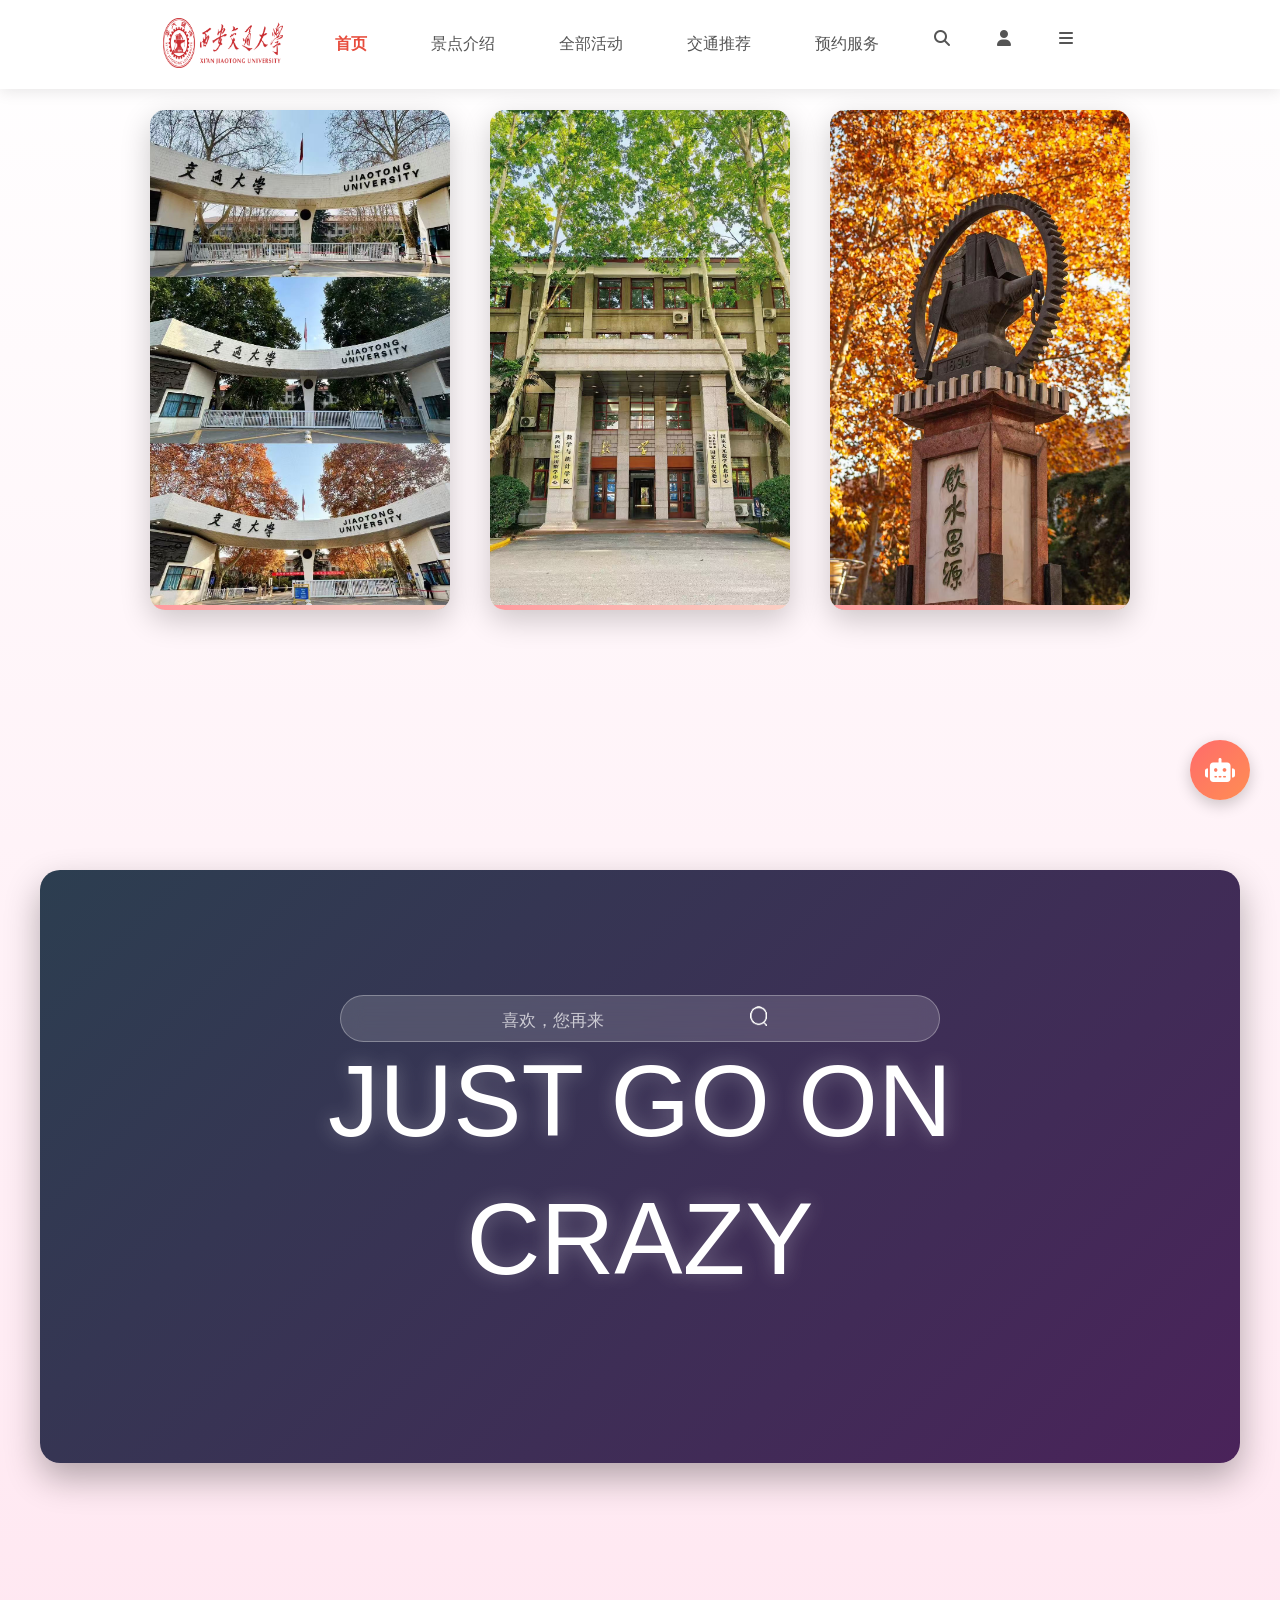
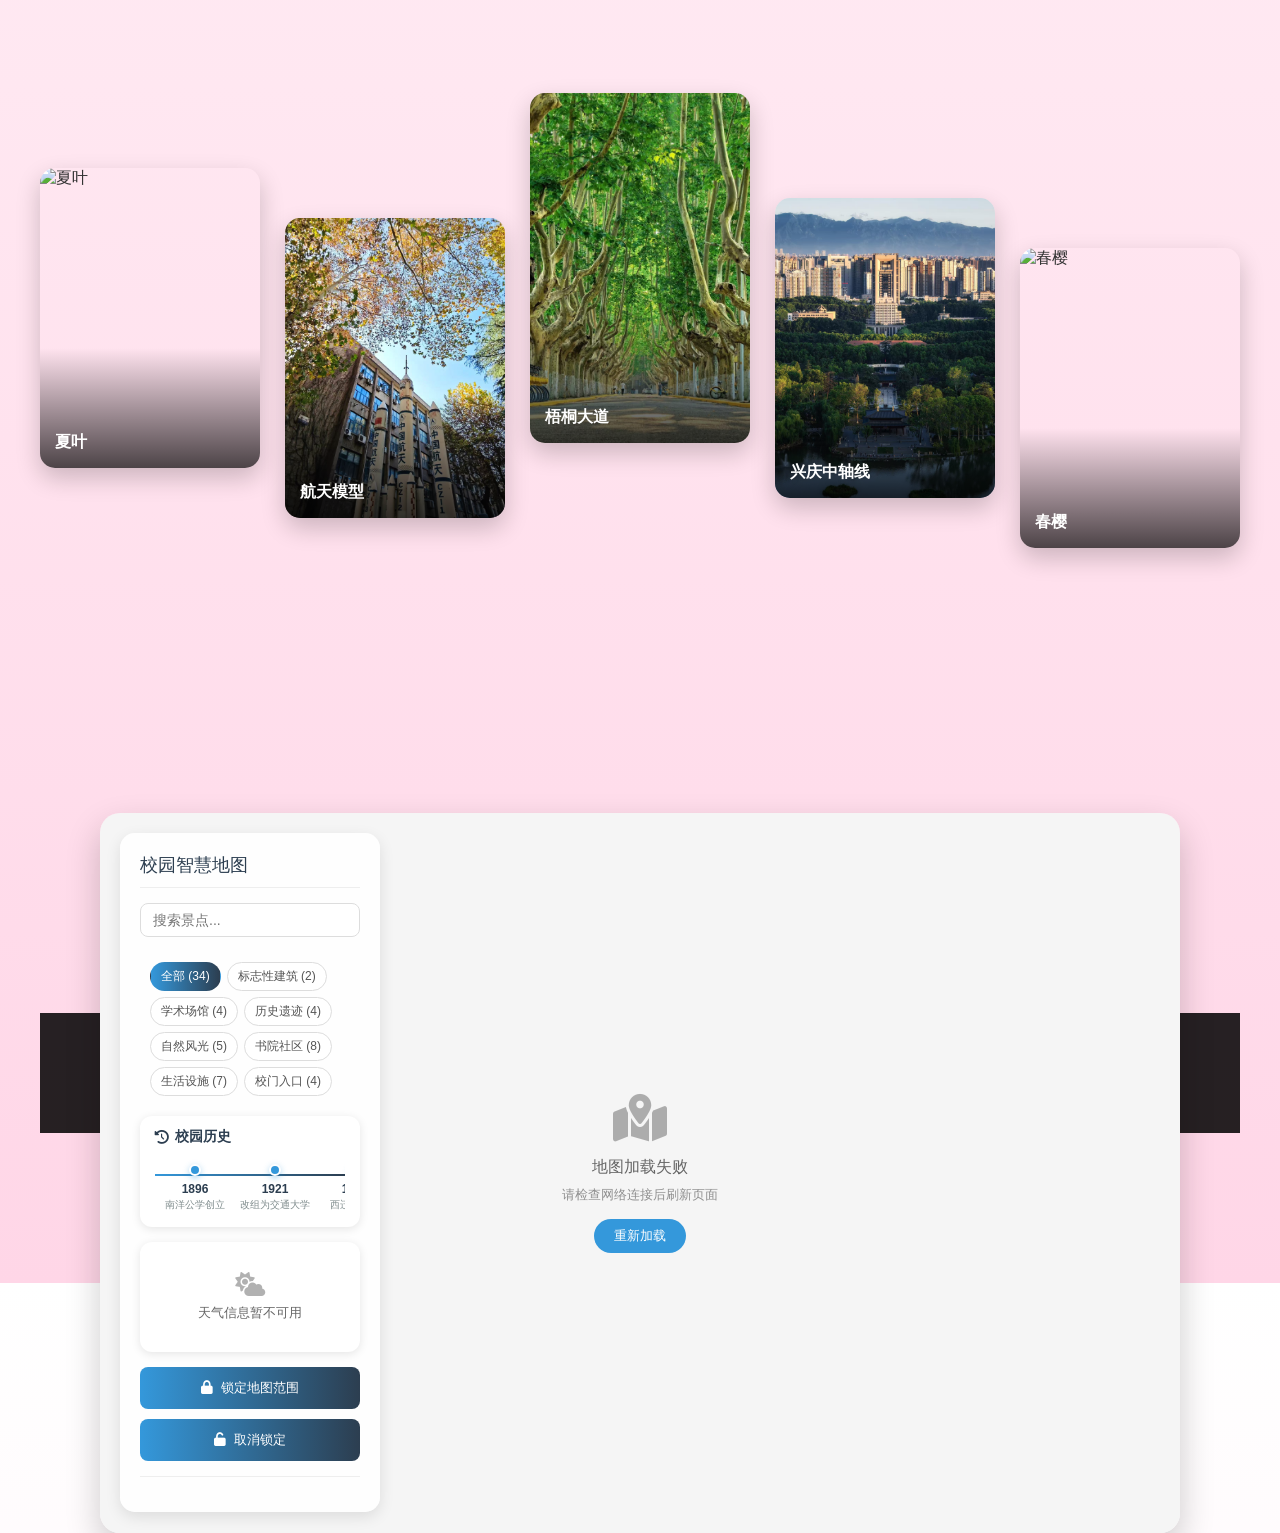
==== commit 8b8d203f: "XJTU 智慧校园游 - 完整重构版 - 34个景点数据驱动架构 - 高德3D地图 + 分类筛选 + 搜索 - Coze AI 智能助手集成 - 校园历史时间线 - 天气信息面板 - 响应式设计（桌面" ====
--- a/index.html
+++ b/index.html
@@ -3,838 +3,84 @@
 <head>
     <meta charset="UTF-8">
     <meta name="viewport" content="width=device-width, initial-scale=1.0">
-    <title>XJTU智慧校园游 - 试行版2.2</title>
-
-    <!-- 引入高德地图 JS API -->
-    <script src="https://webapi.amap.com/maps?v=2.0&key=c3671efe6405aa35284c356354f6ad81"></script>
-
-    <!-- 引入高德地图UI库 -->
+    <meta name="description" content="西安交通大学智慧校园导览，探索交大每一处风景，提供景点介绍、校园地图、交通指南、AI智能助手等服务。">
+    <meta name="keywords" content="西安交通大学,XJTU,智慧校园,校园导览,校园地图,景点介绍">
+    <title>XJTU智慧校园游</title>
+    <link rel="icon" type="image/png" href="images/logo.png">
+
+    <!-- 高德地图安全配置（必须在 API 之前） -->
+    <script type="text/javascript">
+        window._AMapSecurityConfig = {
+            securityJsCode: "9b47b403fdb0cb0385b6cce4c6cdf2b5",
+        };
+    </script>
+
+    <!-- 高德地图 JS API -->
+    <script src="https://webapi.amap.com/maps?v=2.0&key=c3671efe6405aa35284c356354f6ad81&plugin=AMap.Panorama"></script>
     <script src="https://webapi.amap.com/ui/1.1/main.js"></script>
 
-    <!-- 引入字体图标 -->
+    <!-- 字体图标 -->
     <link rel="stylesheet" href="https://cdnjs.cloudflare.com/ajax/libs/font-awesome/6.4.0/css/all.min.css">
 
-    <style>
-        * {
-            margin: 0;
-            padding: 0;
-            box-sizing: border-box;
-            font-family: 'Segoe UI', Tahoma, Geneva, Verdana, sans-serif;
-        }
-
-        body {
-            width: 100%;
-            min-height: 100vh;
-            background: linear-gradient(to bottom, #ffffff, #ffd6e7);
-            color: #333;
-            position: relative;
-            padding-bottom: 150px;
-        }
-
-        /* 导航栏样式 */
-        .flex-container {
-            z-index: 1000;
-            display: flex;
-            width: 100%;
-            height: auto;
-            justify-content: center;
-            align-items: center;
-            position: fixed;
-            background-color: white;
-            box-shadow: 0 2px 15px rgba(0, 0, 0, 0.1);
-            padding: 10px 0;
-        }
-
-        ul {
-            list-style-type: none;
-            margin: 0;
-            padding: 0;
-            overflow: hidden;
-            display: flex;
-        }
-
-        .flex-logo {
-            display: flex;
-            z-index: 1000;
-            position: relative;
-            width: 200px;
-            height: 80px;
-            overflow: hidden;
-        }
-
-        .dropdown {
-            z-index: 1000;
-            position: relative;
-            display: inline-block;
-            color: #555;
-            text-align: center;
-            padding: 12px 16px;
-            text-decoration: none;
-            transition: all 0.3s ease;
-        }
-
-        .dropdown:hover {
-            color: #e74c3c;
-            transform: translateY(-3px);
-        }
-
-        .dropdown-content {
-            display: none;
-            position: absolute;
-            background-color: #fff;
-            min-width: 160px;
-            box-shadow: 0px 8px 16px 0px rgba(0,0,0,0.2);
-            border-radius: 8px;
-            z-index: 1;
-            top: 100%;
-            left: 0;
-        }
-
-        .dropdown-content a {
-            color: #555;
-            padding: 12px 16px;
-            text-decoration: none;
-            display: block;
-            transition: all 0.2s;
-        }
-
-        .dropdown-content a:hover {
-            background: linear-gradient(to right, #ff9a9e, #fad0c4);
-            color: white;
-            padding-left: 20px;
-        }
-
-        .dropdown:hover .dropdown-content {
-            display: block;
-        }
-
-        .logo {
-            width: 120px;
-            height: 50px;
-            position: relative;
-            top: -1px;
-            left: -10px;
-            transition: all 0.5s;
-        }
-
-        .logo:hover {
-            transform: scale(1.1);
-        }
-
-        .icon {
-            width: 30px;
-            height: 30px;
-            transition: all 0.3s;
-            color: #555;
-        }
-
-        .icon:hover {
-            transform: scale(1.2);
-            color: #e74c3c;
-        }
-
-        #myBtn {
-            display: none;
-            position: fixed;
-            bottom: 30px;
-            right: 30px;
-            z-index: 99;
-            width: 50px;
-            height: 50px;
-            border-radius: 50%;
-            background: linear-gradient(to right, #ff9a9e, #fad0c4);
-            color: white;
-            border: none;
-            cursor: pointer;
-            box-shadow: 0 5px 15px rgba(0, 0, 0, 0.2);
-            font-size: 20px;
-        }
-
-        .flex {
-            display: flex;
-            flex-direction: column;
-            height: auto;
-            width: auto;
-            align-items: center;
-        }
-
-        .flex-item1 {
-            top: 90px;
-            display: flex;
-            position: relative;
-            width: 100%;
-            height: auto;
-            justify-content: center;
-            margin-top: 90px;
-            flex-wrap: wrap;
-        }
-
-        .flex-item {
-            display: flex;
-            position: relative;
-            width: 300px;
-            height: 500px;
-            overflow: hidden;
-            margin: 20px;
-            border-radius: 15px;
-            box-shadow: 0 10px 30px rgba(0, 0, 0, 0.2);
-        }
-
-        .flex-item .runimage {
-            width: 900px;
-            height: 500px;
-            overflow: hidden;
-            position: absolute;
-            display: flex;
-            animation: run 15s ease infinite;
-        }
-
-        .flex-item .runimage img {
-            width: 300px;
-            height: 500px;
-            object-fit: cover;
-        }
-
-        @keyframes run {
-            0%, 25% { transform: translateX(0); }
-            30%, 55% { transform: translateX(-300px); }
-            60%, 85% { transform: translateX(-600px); }
-            100% { transform: translateX(0); }
-        }
-
-        .progress {
-            position: absolute;
-            height: 5px;
-            width: 300px;
-            background-color: #eee;
-            bottom: 0;
-            z-index: 100;
-            border-radius: 0 0 15px 15px;
-        }
-
-        .progress-inner {
-            position: absolute;
-            z-index: 100;
-            height: 5px;
-            width: 300px;
-            background: linear-gradient(to right, #ff9a9e, #fad0c4);
-            animation: widen 5s infinite;
-            border-radius: 0 0 15px 15px;
-        }
-
-        @keyframes widen {
-            0% { width: 300px; }
-            100% { width: 0; }
-        }
-
-        .main1 {
-            width: 300px;
-            height: 500px;
-        }
-
-        .flex-box1 {
-            display: flex;
-            position: relative;
-            top: 200px;
-            height: 593px;
-            width: 100%;
-            max-width: 1200px;
-            background: linear-gradient(135deg, #2c3e50, #4a235a);
-            background-size: contain;
-            align-items: center;
-            justify-content: center;
-            flex-direction: column;
-            border-radius: 20px;
-            margin: 40px auto;
-            padding: 20px;
-            box-shadow: 0 15px 35px rgba(0, 0, 0, 0.3);
-        }
-
-        .biaoyu1 {
-            display: flex;
-            position: relative;
-            align-items: center;
-            font-family: 'Gill Sans', 'Gill Sans MT', Calibri, 'Trebuchet MS', sans-serif;
-            color: #fff;
-            font-size: 8vw;
-            z-index: 3;
-            animation: bigger 5s ease-in-out;
-            text-shadow: 0 0 20px rgba(255, 255, 255, 0.3);
-            margin-bottom: 20px;
-        }
-
-        .biaoyu1::after {
-            display: none;
-        }
-
-        @keyframes bigger {
-            0% { transform: scale(1); }
-            50% { transform: scale(10); z-index: 1; }
-            99% { transform: scale(0); }
-            100% { display: none; }
-        }
-
-        .biaoyu2 {
-            display: flex;
-            position: relative;
-            align-items: center;
-            font-family: 'Gill Sans', 'Gill Sans MT', Calibri, 'Trebuchet MS', sans-serif;
-            color: #fff;
-            font-size: 8vw;
-            z-index: 3;
-            animation: smaller 5s ease-in-out;
-            text-shadow: 0 0 20px rgba(255, 255, 255, 0.3);
-            margin-bottom: 40px;
-        }
-
-        @keyframes smaller {
-            0% { transform: scale(10); }
-            100% { transform: scale(1); z-index: 2; }
-        }
-
-        .flex-box2 {
-            z-index: 2;
-            display: flex;
-            font-size: 17px;
-            border: 1px solid rgba(255, 255, 255, 0.3);
-            border-radius: 50px;
-            width: 90%;
-            max-width: 600px;
-            height: auto;
-            background: rgba(255, 255, 255, 0.15);
-            backdrop-filter: blur(10px);
-            overflow: hidden;
-        }
-
-        .search-container {
-            display: flex;
-            width: 100%;
-        }
-
-        .search-input {
-            flex: 1;
-            padding: 15px 25px;
-            font-size: 16px;
-            border: none;
-            background: transparent;
-            color: white;
-            outline: none;
-        }
-
-        .search-input::placeholder {
-            color: rgba(255, 255, 255, 0.7);
-        }
-
-        form.example input[type=text] {
-  padding: 10px;
-  font-size: 17px;
-  border: none;
-  float: left;
-  width: 80%;
-  background: transparent;
-  z-index: 1;
-}
-
-form.example button{
-  z-index: 2;
-  float: left;
-  width: 20%;
-  padding: 10px;
-  background: transparent;
-  font-size: 17px;
-  border: none;
-  border-radius: 30px;
-  border-left: none;
-  cursor: pointer;
-}
-
-form.example::after {
-  content: "";
-  clear: both;
-  display: table;
-}
-
-
-        .flex-item3 {
-            display: flex;
-            position: relative;
-            width: auto;
-            height: auto;
-            top: 350px;
-            align-items: center;
-            justify-content: center;
-            flex-wrap: wrap;
-            max-width: 1200px;
-            margin: 40px auto;
-            gap: 25px;
-        }
-
-        .photo {
-            width: 220px;
-            height: 300px;
-            border-radius: 15px;
-            box-shadow: 0 10px 25px rgba(0, 0, 0, 0.2);
-            transition: all 0.4s ease;
-            position: relative;
-            overflow: hidden;
-        }
-
-        .photo:hover {
-            transform: translateY(-10px) scale(1.05);
-            z-index: 20;
-            box-shadow: 0 15px 35px rgba(0, 0, 0, 0.3);
-        }
-
-        .photo img {
-            width: 100%;
-            height: 100%;
-            object-fit: cover;
-            transition: transform 0.5s;
-        }
-
-        .photo:hover img {
-            transform: scale(1.1);
-        }
-
-        .photo::before {
-            content: "";
-            position: absolute;
-            top: 0;
-            left: 0;
-            right: 0;
-            bottom: 0;
-            background: linear-gradient(to bottom, transparent 60%, rgba(0, 0, 0, 0.7));
-            z-index: 2;
-        }
-
-        .photo-label {
-            position: absolute;
-            bottom: 0;
-            left: 0;
-            width: 100%;
-            padding: 15px;
-            color: white;
-            font-weight: 600;
-            z-index: 3;
-        }
-
-        .photo1 { top: 50px; }
-        .photo2 { top: 100px; }
-        .photo3 { height: 350px; }
-        .photo4 { top: 80px; }
-        .photo5 { top: 130px; }
-
-        /* 地图部分 - 关键修复 */
-        .map-section {
-            position: relative;
-            top: 600px;
-            width: 90%;
-            max-width: 1200px;
-            height: 900px;
-            margin: 80px auto;
-            border-radius: 20px;
-            overflow: hidden;
-            box-shadow: 0 15px 35px rgba(0, 0, 0, 0.2);
-        }
-
-        #container {
-            width: 100%;
-            height: 100%;
-            border-radius: 20px;
-        }
-
-        .map-overlay {
-            position: absolute;
-            top: 20px;
-            left: 20px;
-            z-index: 10;
-            width: 200px;
-            background: rgba(255, 255, 255, 0.9);
-            border-radius: 15px;
-            padding: 20px;
-            box-shadow: 0 5px 15px rgba(0, 0, 0, 0.1);
-        }
-
-        .map-controls {
-            display: flex;
-            flex-direction: column;
-            gap: 10px;
-            margin-top: 15px;
-        }
-
-        .map-btn {
-            padding: 12px 15px;
-            background: linear-gradient(to right, #3498db, #2c3e50);
-            color: white;
-            border: none;
-            border-radius: 8px;
-            cursor: pointer;
-            transition: all 0.3s;
-            font-weight: 500;
-            display: flex;
-            align-items: center;
-            justify-content: center;
-            gap: 8px;
-        }
-
-        .map-btn:hover {
-            transform: translateY(-2px);
-            box-shadow: 0 5px 10px rgba(0, 0, 0, 0.1);
-        }
-
-        .search-results {
-            max-height: 200px;
-            overflow-y: auto;
-            margin-top: 15px;
-            border-top: 1px solid #eee;
-            padding-top: 15px;
-        }
-
-        .result-item {
-            padding: 10px;
-            border-bottom: 1px solid #eee;
-            cursor: pointer;
-            transition: all 0.2s;
-        }
-
-        .result-item:hover {
-            background-color: #f9f9f9;
-            padding-left: 15px;
-        }
-
-        .result-item h4 {
-            color: #2c3e50;
-            margin-bottom: 5px;
-        }
-
-        .result-item p {
-            color: #7f8c8d;
-            font-size: 14px;
-        }
-
-        .info-title {
-            font-size: 18px;
-            color: #2c3e50;
-            margin-bottom: 15px;
-            padding-bottom: 10px;
-            border-bottom: 1px solid #eee;
-        }
-
-        .lnglat {
-            color: #e74c3c;
-            font-weight: 500;
-            font-family: monospace;
-        }
-
-        .footer {
-            display: flex;
-            position: relative;
-            top: 800px;
-            height: auto;
-            flex-direction: column;
-            align-items: center;
-            justify-content: center;
-            background: rgba(0, 0, 0, 0.85);
-            width: 100%;
-            padding: 40px 0;
-            margin-top: 200px;
-        }
-
-        .p5 {
-            display: flex;
-            font-size: 18px;
-            color: #ddd;
-            margin: 8px 0;
-        }
-
-        /* 自定义信息窗体样式 */
-        .content-window-card {
-            position: relative;
-            box-shadow: none;
-            bottom: 0;
-            left: 0;
-            width: auto;
-            padding: 0;
-        }
-
-        .content-window-card p {
-            height: 2rem;
-        }
-
-        .custom-info {
-            border: solid 1px silver;
-            border-radius: 8px;
-            box-shadow: 0 5px 15px rgba(0, 0, 0, 0.2);
-        }
-
-        div.info-top {
-            position: relative;
-            background: none repeat scroll 0 0 #F9F9F9;
-            border-bottom: 1px solid #CCC;
-            border-radius: 5px 5px 0 0;
-            padding: 10px;
-            background: linear-gradient(to right, #3498db, #2c3e50);
-            color: white;
-        }
-
-        div.info-top div {
-            display: inline-block;
-            color: white;
-            font-size: 16px;
-            font-weight: bold;
-            line-height: 31px;
-            padding: 0 10px;
-        }
-
-        div.info-top img {
-            position: absolute;
-            top: 10px;
-            right: 10px;
-            transition-duration: 0.25s;
-            width: 20px;
-            height: 20px;
-            cursor: pointer;
-        }
-
-        div.info-top img:hover {
-            transform: scale(1.1);
-        }
-
-        div.info-middle {
-            font-size: 14px;
-            padding: 15px;
-            line-height: 24px;
-            background: white;
-            color: #333;
-        }
-
-        div.info-bottom {
-            height: 0px;
-            width: 100%;
-            clear: both;
-            text-align: center;
-        }
-
-        div.info-bottom img {
-            position: relative;
-            z-index: 104;
-        }
-
-        .info-middle img {
-            float: left;
-            margin-right: 10px;
-            border-radius: 4px;
-            width: 80px;
-            height: 60px;
-            object-fit: cover;
-        }
-
-        .info-feature {
-            display: flex;
-            flex-wrap: wrap;
-            gap: 5px;
-            margin: 10px 0;
-        }
-
-        .feature-tag {
-            background: #f1f1f1;
-            padding: 4px 8px;
-            border-radius: 20px;
-            font-size: 12px;
-            color: #555;
-        }
-
-        .info-link {
-            display: inline-block;
-            margin-top: 10px;
-            padding: 6px 12px;
-            background: #3498db;
-            color: white;
-            border-radius: 4px;
-            text-decoration: none;
-            font-size: 14px;
-        }
-
-        .info-link:hover {
-            background: #2980b9;
-        }
-
-        /* Coze智能体样式 */
-        #coze-assistant-btn {
-            position: fixed;
-            bottom: 100px;
-            right: 30px;
-            width: 60px;
-            height: 60px;
-            border-radius: 50%;
-            background: linear-gradient(135deg, #ff6b6b, #ff8e53);
-            display: flex;
-            align-items: center;
-            justify-content: center;
-            color: white;
-            font-size: 24px;
-            cursor: pointer;
-            z-index: 1000;
-            box-shadow: 0 5px 15px rgba(0, 0, 0, 0.2);
-            transition: all 0.3s ease;
-        }
-
-        #coze-assistant-btn:hover {
-            transform: scale(1.1);
-            box-shadow: 0 8px 20px rgba(0, 0, 0, 0.3);
-        }
-
-        #coze-assistant-btn.coze-active {
-            background: linear-gradient(135deg, #3498db, #2c3e50);
-        }
-
-        .coze-assistant-label {
-            position: absolute;
-            bottom: -25px;
-            left: 50%;
-            transform: translateX(-50%);
-            background: #2c3e50;
-            color: white;
-            padding: 4px 8px;
-            border-radius: 4px;
-            font-size: 12px;
-            white-space: nowrap;
-            opacity: 0;
-            transition: opacity 0.3s;
-            pointer-events: none;
-        }
-
-        #coze-assistant-btn:hover .coze-assistant-label {
-            opacity: 1;
-        }
-
-        /* 响应式设计 */
-        @media (max-width: 768px) {
-            .flex-container {
-                flex-direction: column;
-                padding: 15px 0;
-            }
-
-            ul {
-                margin-top: 15px;
-                flex-wrap: wrap;
-                justify-content: center;
-            }
-
-            .flex-item {
-                margin: 15px;
-                width: 280px;
-                height: 450px;
-            }
-
-            .flex-item .runimage {
-                height: 450px;
-                width: 840px;
-            }
-
-            .flex-item .runimage img {
-                height: 450px;
-                width: 280px;
-            }
-
-            .progress, .progress-inner {
-                width: 280px;
-            }
-
-            .biaoyu1, .biaoyu2 {
-                font-size: 12vw;
-            }
-
-            .photo {
-                width: 280px;
-                height: 350px;
-            }
-
-            .photo1, .photo2, .photo3, .photo4, .photo5 {
-                top: 0;
-            }
-
-            .map-section {
-                top: 600px;
-                height: 500px;
-            }
-
-            .map-overlay {
-                width: 90%;
-                left: 5%;
-                top: 10px;
-            }
-
-            .content-window-card {
-                max-width: 300px;
-            }
-
-            #coze-assistant-btn {
-                bottom: 90px;
-                right: 20px;
-                width: 50px;
-                height: 50px;
-                font-size: 20px;
-            }
-        }
-    </style>
+    <!-- 样式 -->
+    <link rel="stylesheet" href="css/style.css">
 </head>
 <body>
-    <button id="myBtn" title="返回顶部"><i class="fas fa-arrow-up"></i></button>
-
-
+    <button id="myBtn" aria-label="返回顶部"><i class="fas fa-arrow-up"></i></button>
 
     <div class="flex">
+        <!-- 导航栏 -->
         <div class="flex-container">
             <div class="logo">
-                <a href="https://www.xjtu.edu.cn/"><img src="images/logo.png" class="logo"></a>
+                <a href="https://www.xjtu.edu.cn/" target="_blank"><img src="images/logo.png" class="logo" alt="西安交通大学"></a>
             </div>
             <ul>
                 <div class="dropdown">
-                    <a href="#" class="dropdown">首页</a>
-                </div>
-                <div class="dropdown">
-                    <a href="#" class="dropdown">景点介绍</a>
-                </div>
-                <div class="dropdown">
-                    <a href="#" class="dropdown">全部活动</a>
+                    <a href="index.html" class="dropdown" style="color:#e74c3c; font-weight:600;">首页</a>
+                </div>
+                <div class="dropdown">
+                    <a href="landmarks.html" class="dropdown">景点介绍</a>
+                </div>
+                <div class="dropdown">
+                    <a href="activities.html" class="dropdown">全部活动</a>
                     <div class="dropdown-content">
-                        <a href="#">活动介绍</a>
-                        <a href="#">活动管理</a>
-                        <a href="#">活动剪影</a>
-                    </div>
-                </div>
-                <div class="dropdown">
-                    <a href="#" class="dropdown">交通推荐</a>
-                </div>
-                <div class="dropdown">
-                    <a href="#" class="dropdown">预约服务</a>
+                        <a href="activities.html">活动介绍</a>
+                        <a href="activities.html">活动管理</a>
+                        <a href="activities.html">活动剪影</a>
+                    </div>
+                </div>
+                <div class="dropdown">
+                    <a href="transport.html" class="dropdown">交通推荐</a>
+                </div>
+                <div class="dropdown">
+                    <a href="https://zajdcl.xjtu.edu.cn/ucdtmas-h5/visit-index" class="dropdown" target="_blank">预约服务</a>
                     <div class="dropdown-content">
-                        <a href="#">场馆预约</a>
-                        <a href="#">参观申请</a>
-                        <a href="#">服务预定</a>
+                        <a href="https://zajdcl.xjtu.edu.cn/ucdtmas-h5/visit-index" target="_blank">场馆预约</a>
+                        <a href="https://zajdcl.xjtu.edu.cn/ucdtmas-h5/visit-index" target="_blank">参观申请</a>
+                        <a href="https://zajdcl.xjtu.edu.cn/ucdtmas-h5/visit-index" target="_blank">服务预定</a>
                     </div>
                 </div>
             </ul>
             <div class="dropdown">
-                <i class="fas fa-search icon"></i>
+                <i class="fas fa-search icon" role="button" tabindex="0" aria-label="搜索"></i>
             </div>
             <div class="dropdown">
-                <i class="fas fa-user icon"></i>
+                <i class="fas fa-user icon" role="button" tabindex="0" aria-label="用户"></i>
             </div>
             <div class="dropdown">
-                <i class="fas fa-bars icon"></i>
+                <i class="fas fa-bars icon" role="button" tabindex="0" aria-label="菜单"></i>
             </div>
         </div>
 
         <!-- 主要内容区域 -->
         <div class="flex">
+            <!-- 轮播区 -->
             <div class="flex-item1">
                 <div class="flex-item">
                     <div class="runimage">
-                        <img src="images/1轮播.jpg" class="main1">
-                        <img src="images/2轮播.jpg" class="main1">
-                        <img src="images/3轮播.jpg" class="main1">
+                        <img src="images/1轮播.jpg" class="main1" alt="校园风景1">
+                        <img src="images/2轮播.jpg" class="main1" alt="校园风景2">
+                        <img src="images/3轮播.jpg" class="main1" alt="校园风景3">
                     </div>
                     <div class="progress">
                         <div class="progress-inner"></div>
@@ -842,9 +88,9 @@
                 </div>
                 <div class="flex-item">
                     <div class="runimage">
-                        <img src="images/2轮播.jpg" class="main1">
-                        <img src="images/3轮播.jpg" class="main1">
-                        <img src="images/1轮播.jpg" class="main1">
+                        <img src="images/2轮播.jpg" class="main1" alt="校园风景2">
+                        <img src="images/3轮播.jpg" class="main1" alt="校园风景3">
+                        <img src="images/1轮播.jpg" class="main1" alt="校园风景1">
                     </div>
                     <div class="progress">
                         <div class="progress-inner"></div>
@@ -852,52 +98,70 @@
                 </div>
                 <div class="flex-item">
                     <div class="runimage">
-                        <img src="images/3轮播.jpg" class="main1">
-                        <img src="images/1轮播.jpg" class="main1">
-                        <img src="images/2轮播.jpg" class="main1">
+                        <img src="images/3轮播.jpg" class="main1" alt="校园风景3">
+                        <img src="images/1轮播.jpg" class="main1" alt="校园风景1">
+                        <img src="images/2轮播.jpg" class="main1" alt="校园风景2">
                     </div>
                     <div class="progress">
                         <div class="progress-inner"></div>
                     </div>
                 </div>
             </div>
+
+            <!-- 搜索横幅 -->
             <div class="flex-box1">
                 <div class="flex-box2">
-                    <form class="example"  action="https://www.baidu.com/s" method="get"style="margin:auto;max-width:300px">
-                      <input type="text" name="wd" class="search-input" placeholder="喜欢，您再来">
-                      <button type="submit"><img src="images/搜索.png" height="20px"></button>
+                    <form class="example" action="https://www.baidu.com/s" method="get" style="margin:auto;max-width:300px">
+                      <input type="text" name="wd" class="search-input" placeholder="喜欢，您再来" aria-label="搜索">
+                      <button type="submit"><img src="images/搜索.png" height="20px" alt="搜索"></button>
                     </form>
                 </div>
                 <p class="biaoyu1">JUST GO ON </p>
-                <P class="biaoyu2">CRAZY</P>
-            </div>
+                <p class="biaoyu2">CRAZY</p>
+            </div>
+
+            <!-- 照片墙 -->
             <div class="flex-item3">
                 <div class="photo photo1">
-                    <img src="images/夏叶.jpg">
+                    <img src="images/夏叶.jpg" alt="夏叶">
                     <div class="photo-label">夏叶</div>
                 </div>
                 <div class="photo photo2">
-                    <img src="images/2.jpg">
+                    <img src="images/2.jpg" alt="航天模型">
                     <div class="photo-label">航天模型</div>
                 </div>
                 <div class="photo photo3">
-                    <img src="images/梧桐大道.jpg">
+                    <img src="images/梧桐大道.jpg" alt="梧桐大道">
                     <div class="photo-label">梧桐大道</div>
                 </div>
                 <div class="photo photo4">
-                    <img src="images/4.jpg">
+                    <img src="images/4.jpg" alt="兴庆中轴线">
                     <div class="photo-label">兴庆中轴线</div>
                 </div>
                 <div class="photo photo5">
-                    <img src="images/春樱.jpg">
+                    <img src="images/春樱.jpg" alt="春樱">
                     <div class="photo-label">春樱</div>
                 </div>
             </div>
 
-      <!-- 地图部分 -->
+            <!-- 地图部分 -->
             <div class="map-section">
                 <div class="map-overlay">
                     <div class="info-title">校园智慧地图</div>
+
+                    <!-- 搜索框 -->
+                    <div style="margin-bottom: 15px;">
+                        <input type="text" id="search-input" placeholder="搜索景点..." aria-label="搜索景点" style="width:100%;padding:8px 12px;border:1px solid #ddd;border-radius:8px;font-size:14px;outline:none;">
+                    </div>
+
+                    <!-- 分类标签 -->
+                    <div id="category-bar" class="category-bar" style="padding:10px;margin-bottom:10px;"></div>
+
+                    <!-- 校园历史时间线 -->
+                    <div id="timeline-panel" class="timeline-panel">
+                        <div class="timeline-title"><i class="fas fa-history"></i> 校园历史</div>
+                        <div class="timeline-track" id="timeline-track"></div>
+                    </div>
 
                     <!-- 天气信息面板 -->
                     <div class="weather-panel" id="weather-panel">
@@ -926,9 +190,7 @@
                                 </div>
                             </div>
                         </div>
-                        <div class="weather-forecast" id="weather-forecast">
-                            <!-- 预报数据将通过JS动态生成 -->
-                        </div>
+                        <div class="weather-forecast" id="weather-forecast"></div>
                     </div>
 
                     <div class="map-controls">
@@ -941,652 +203,42 @@
                     </div>
                     <div class="search-results" id="search-results"></div>
                 </div>
-                <div id="container"></div>
-            </div>
-
+                <div id="container">
+                    <noscript>
+                        <div style="display:flex;flex-direction:column;align-items:center;justify-content:center;height:100%;background:#f5f5f5;color:#666;padding:40px;">
+                            <i class="fas fa-map-marked-alt" style="font-size:48px;margin-bottom:15px;opacity:0.5;"></i>
+                            <p style="font-size:16px;margin-bottom:8px;">请启用 JavaScript 以使用地图功能</p>
+                            <p style="font-size:13px;opacity:0.7;">本应用需要 JavaScript 才能正常运行</p>
+                        </div>
+                    </noscript>
+                </div>
+            </div>
 
             <!-- 页脚 -->
             <div class="footer">
-                <div class="p5">© 2025 第六组 管理信息系统让我（5）</div>
-                <div class="p5">组长 潘洋洋</div>
-                <div class="p5">组员 郑海歌 刘小淅 滕芳菲 段佳轩</div>
+                <div class="p5">© 2026 XJTU 智慧校园游</div>
             </div>
         </div>
     </div>
 
-    <script type="text/javascript">
-        window._AMapSecurityConfig = {
-            securityJsCode: "9b47b403fdb0cb0385b6cce4c6cdf2b5",
-        };
-    </script>
-
-    <script>
-        // 页面加载完成后初始化地图
-        document.addEventListener('DOMContentLoaded', function() {
-            // 初始化地图
-            const map = new AMap.Map('container', {
-                resizeEnable: true,
-                zoom: 15,
-                center: [108.983715, 34.246162],
-                viewMode: '3D',
-                pitch: 45,
-                mapStyle: 'amap://styles/b9dfe8aa66119f2e457dc8ad12c3538c'
-            });
-
-            // 添加3D控制罗盘
-            AMap.plugin(['AMap.ControlBar'], function() {
-                // 添加3D罗盘控制
-                map.addControl(new AMap.ControlBar({
-                    position: {
-                        right: '20px',
-                        top: '20px'
-                    },
-                    showControlButton: true
-                }));
-            });
-
-            // 添加校园标记点
-           const locations = [
-  {name: "腾飞塔", position: [108.983712, 34.248715],
-   description: "位于钱学森图书馆附近的标志性建筑，象征腾飞与进步",
-   image: "images/腾飞塔.jpg",
-   features: ["标志性建筑", "商业区", "城市地标"]},
-
-  {name: "西花园", position: [108.982743, 34.248507],
-   description: "西安交通大学兴庆校区的西侧花园，环境优美，适合休闲散步",
-   image: "https://example.com/west_garden.jpg",
-   features: ["花园", "休闲", "校园景点"]},
-
-  {name: "东花园", position: [108.984871, 34.248545],
-   description: "位于鄠邑区的东花园，自然风光秀丽，远离城市喧嚣",
-   image: "https://example.com/east_garden.jpg",
-   features: ["自然风光", "宁静", "郊游胜地"]},
-
-  {name: "钱学森图书馆", position: [108.983713, 34.246837],
-   description: "以著名科学家钱学森命名的图书馆，藏书丰富，学术氛围浓厚",
-   image: "images/钱学森图书馆.jpg",
-   features: ["图书馆", "学术", "自习"]},
-
-  {name: "西迁纪念馆", position: [108.984519, 34.242247],
-   description: "纪念西安交通大学西迁历史的纪念馆，展示学校发展历程",
-   image: "https://example.com/west_migration.jpg",
-   features: ["历史", "纪念馆", "文化"]},
-
-  {name: "逸夫科学馆", position: [108.984835, 34.246603],
-   description: "由邵逸夫先生捐建的科学馆，用于科研与学术交流",
-   image: "https://example.com/science_hall.jpg",
-   features: ["科研", "学术交流", "现代化设施"]},
-
-  {name: "四大发明广场", position: [108.983875, 34.245898],
-   description: "以中国古代四大发明为主题的广场，弘扬中华传统文化",
-   image: "https://example.com/inventions_square.jpg",
-   features: ["文化广场", "历史", "开放空间"]},
-
-  {name: "校医院", position: [108.987641, 34.244578],
-   description: "为师生提供医疗服务的校园医院，设施齐全",
-   image: "https://example.com/hospital.jpg",
-   features: ["医疗", "健康", "服务设施"]},
-
-  {name: "西安交通大学招生办公室", position: [108.984662, 34.250819],
-   description: "负责学校招生工作的办公地点，提供招生咨询与服务",
-   image: "https://example.com/admission_office.jpg",
-   features: ["招生", "咨询", "办公"]},
-
-  {name: "西迁纪念广场&创校纪念校门", position: [108.979776, 34.249001],
-   description: "纪念西安交通大学创校历史的校门，具有特殊意义",
-   image: "https://example.com/foundation_gate.jpg",
-   features: ["校门", "历史", "纪念"]},
-
-  {name: "霁月亭", position: [108.982209, 34.242099],
-   description: "校园内的霁月亭，环境幽静，适合休憩与思考",
-   image: "https://example.com/moon_pavilion.jpg",
-   features: ["亭子", "休憩", "自然"]},
-
-  {name: "初阳亭", position: [108.983073, 34.242338],
-   description: "校园内的初阳亭，晨光中尤为美丽，象征希望与新生",
-   image: "https://example.com/sun_pavilion.jpg",
-   features: ["亭子", "晨景", "象征"]},
-
-  {name: "梧桐超市", position: [108.939645, 34.343207],
-   description: "校园生活便利超市，提供各类日常用品和零食",
-   image: "https://example.com/wutong_mart.jpg",
-   features: ["便利店", "生活用品", "零食饮料"]},
-
-  {name: "教学主楼（ABCD）E", position: [108.98352, 34.244712],
-   description: "西安交通大学核心教学区，现代化教学设施完善",
-   image: "images/教学主楼.jpg",
-   features: ["教学楼", "自习室", "多媒体教室"]},
-
-  {name: "仲英书院", position: [108.986432, 34.245234],
-   description: "现代化书院社区，注重学生全面发展",
-   image: "https://example.com/academy.jpg",
-   features: ["书院制", "学生社区", "文化活动"]},
-
-  {name: "励志书院", position: [108.985938, 34.244345],
-   description: "以励志教育为特色的书院，培养学生创新精神",
-   image: "https://example.com/inspire_academy.jpg",
-   features: ["创新教育", "学业辅导", "导师制"]},
-
-  {name: "南洋书院", position: [108.986104, 34.243818],
-   description: "历史悠久的书院制社区，传统与现代教育融合",
-   image: "https://example.com/nanyang_academy.jpg",
-   features: ["文化传承", "学生自治", "社团活动"]},
-
-  {name: "崇实书院", position: [108.98179, 34.243108],
-   description: "注重实践能力培养的书院社区",
-   image: "https://example.com/chongshi_academy.jpg",
-   features: ["实践教育", "创新能力", "社区活动"]},
-
-  {name: "文治书院", position: [108.980538, 34.24251],
-   description: "人文素养培育基地，传统文化教育社区",
-   image: "https://example.com/wenzhi_academy.jpg",
-   features: ["人文教育", "传统文化", "书院生活"]},
-
-  {name: "彭康书院", position: [108.986489, 34.242213],
-   description: "以首任校长命名，创新人才培养示范区",
-   image: "https://example.com/pengkang_academy.jpg",
-   features: ["示范书院", "创新教育", "学术沙龙"]},
-
-  {name: "宗濂书院", position: [108.982716, 34.243466],
-   description: "医学特色书院，培养医学专业人才",
-   image: "https://example.com/zonglian_academy.jpg",
-   features: ["医学教育", "健康科学", "书院社区"]},
-
-  {name: "钱学森书院", position: [108.981697, 34.243915],
-   description: "拔尖创新人才培养基地，荣誉教育示范区",
-   image: "https://example.com/qian_academy.jpg",
-   features: ["荣誉教育", "创新培养", "学术卓越"]},
-
-  {name: "梧桐苑", position: [108.981853, 34.244866],
-   description: "学生餐饮中心，提供多样化的美食选择",
-   image: "https://example.com/wutongyuan.jpg",
-   features: ["学生食堂", "美食广场", "休闲餐饮"]},
-
-  {name: "康桥苑", position: [108.985904, 34.244769],
-   description: "大型学生餐厅，汇集各地风味美食",
-   image: "https://example.com/canteen.jpg",
-   features: ["学生食堂", "餐饮中心", "休闲餐饮"]},
-
-  {name: "思源活动中心", position: [108.983679, 34.242815],
-   description: "学生组织活动基地，校园文化展示中心",
-   image: "https://example.com/student_center.jpg",
-   features: ["学生活动", "社团基地", "文艺演出"]},
-
-  {name: "饮水思源碑", position: [108.98372, 34.250468],
-   description: "象征交大精神的纪念碑，寓意感恩与传承",
-   image: "images/饮水思源.jpg",
-   features: ["校园地标", "精神象征", "毕业留念"]},
-
-  {name: "保卫处", position: [108.98677, 34.244414],
-   description: "校园安全保卫指挥中心",
-   image: "https://example.com/security.jpg",
-   features: ["安全管理", "治安维护", "应急处理"]},
-
-  {name: "西安交通大学博物馆&秦腔博物馆", position: [108.980224, 34.241587],
-   description: "展示学校历史与陕西秦腔文化的综合性博物馆",
-   image: "https://example.com/museum.jpg",
-   features: ["校史展览", "文化传承", "艺术展示"]},
-
-  {name: "北门", position: [108.983729, 34.250952],
-   description: "校园北侧主要出入口，交通便利",
-   image: "images/北门.jpg",
-   features: ["校门", "出入口", "交通枢纽"]},
-
-  {name: "南门", position: [108.983849, 34.241577],
-   description: "校园正门，设有校名石和景观广场",
-   image: "https://example.com/south_gate.jpg",
-   features: ["主校门", "地标", "合影点"]}
-];
-
-            // 构建自定义信息窗体函数
-            function createInfoWindow(title, content, image, features) {
-                var info = document.createElement("div");
-                info.className = "custom-info input-card content-window-card";
-                info.style.width = "350px";
-
-                // 顶部区域
-                var top = document.createElement("div");
-                var titleD = document.createElement("div");
-                var closeX = document.createElement("img");
-                top.className = "info-top";
-                titleD.innerHTML = title;
-                closeX.src = "https://webapi.amap.com/images/close2.gif";
-                closeX.onclick = closeInfoWindow;
-
-                top.appendChild(titleD);
-                top.appendChild(closeX);
-                info.appendChild(top);
-
-                // 中部内容
-                var middle = document.createElement("div");
-                middle.className = "info-middle";
-                middle.style.backgroundColor = 'white';
-
-                // 添加图片
-                var img = document.createElement("img");
-                img.src = image;
-                img.alt = title;
-                middle.appendChild(img);
-
-                // 添加描述
-                var desc = document.createElement("p");
-                desc.innerHTML = content;
-                middle.appendChild(desc);
-
-                // 添加特征标签
-                if(features && features.length > 0) {
-                    var featureContainer = document.createElement("div");
-                    featureContainer.className = "info-feature";
-
-                    features.forEach(feature => {
-                        var tag = document.createElement("span");
-                        tag.className = "feature-tag";
-                        tag.textContent = feature;
-                        featureContainer.appendChild(tag);
-                    });
-
-                    middle.appendChild(featureContainer);
-                }
-
-                // 添加详情链接
-                var link = document.createElement("a");
-                link.href = "#";
-                link.className = "info-link";
-                link.textContent = "查看详情";
-                link.onclick = function() {
-                    alert("将跳转到" + title + "的详情页面");
-                };
-                middle.appendChild(link);
-
-                // 添加经纬度信息
-                var coord = document.createElement("p");
-                coord.innerHTML = "<strong>经纬度：</strong><span class='lnglat'>108.xxx, 34.xxx</span>";
-                middle.appendChild(coord);
-
-                info.appendChild(middle);
-
-                // 底部区域
-                var bottom = document.createElement("div");
-                bottom.className = "info-bottom";
-                bottom.style.position = 'relative';
-                bottom.style.top = '0px';
-                bottom.style.margin = '0 auto';
-                var sharp = document.createElement("img");
-                sharp.src = "https://webapi.amap.com/images/sharp.png";
-                bottom.appendChild(sharp);
-                info.appendChild(bottom);
-
-                return info;
-            }
-
-            // 关闭信息窗体函数
-            function closeInfoWindow() {
-                map.clearInfoWindow();
-            }
-
-            // 添加标记和信息窗口
-            locations.forEach(loc => {
-                const marker = new AMap.Marker({
-                    position: loc.position,
-                    map: map,
-                    title: loc.name,
-                    extData: loc
-                });
-
-                // 创建信息窗体内容
-                const content = createInfoWindow(
-                    loc.name,
-                    loc.description,
-                    loc.image,
-                    loc.features
-                );
-
-                // 实例化信息窗体
-                const infoWindow = new AMap.InfoWindow({
-                    isCustom: true,
-                    content: content,
-                    offset: new AMap.Pixel(16, -45)
-                });
-
-                // 绑定点击事件
-                marker.on('click', function() {
-                    infoWindow.open(map, marker.getPosition());
-                });
-            });
-
-            // 地图范围控制
-            const bounds = new AMap.Bounds(
-                [108.979328, 34.241348],
-                [108.998102, 34.260976]
-            );
-
-            // 初始设置地图边界
-            map.setLimitBounds(bounds);
-
-            // 锁定按钮事件
-            document.getElementById('lock-bounds').addEventListener('click', function() {
-                map.setLimitBounds(bounds);
-                map.setBounds(bounds);
-                showMessage('已锁定地图显示范围');
-            });
-
-            // 解锁按钮事件
-            document.getElementById('unlock-bounds').addEventListener('click', function() {
-                map.clearLimitBounds();
-                showMessage('已取消地图范围限制');
-            });
-
-            // 显示消息的函数
-            function showMessage(msg) {
-                const resultsDiv = document.getElementById('search-results');
-                resultsDiv.innerHTML = `<div class="result-item">${msg}</div>`;
-                setTimeout(() => {
-                    resultsDiv.innerHTML = '';
-                }, 3000);
-            }
-
-            // 返回顶部功能
-            const backToTopBtn = document.getElementById('myBtn');
-
-            window.addEventListener('scroll', function() {
-                if (window.pageYOffset > 300) {
-                    backToTopBtn.style.display = 'block';
-                } else {
-                    backToTopBtn.style.display = 'none';
-                }
-            });
-
-            backToTopBtn.addEventListener('click', function() {
-                window.scrollTo({
-                    top: 0,
-                    behavior: 'smooth'
-                });
-            });
-
-            // 导航栏滚动效果
-            const nav = document.querySelector('.flex-container');
-            window.addEventListener('scroll', function() {
-                if (window.scrollY > 50) {
-                    nav.style.boxShadow = '0 5px 20px rgba(0, 0, 0, 0.1)';
-                } else {
-                    nav.style.boxShadow = '0 2px 15px rgba(0, 0, 0, 0.1)';
-                }
-            });
-             // 初始化天气功能
-            initWeather();
-        });
-
-          // 天气功能初始化
-        function initWeather() {
-            // 初始化高德天气插件
-            AMap.plugin('AMap.Weather', function() {
-                const weather = new AMap.Weather();
-
-                // 获取天气并更新UI
-                function updateWeather() {
-                    // 获取实时天气
-                    weather.getLive('西安市', function(err, liveData) {
-                        if (!err) {
-                            updateWeatherUI(liveData);
-                        }
-                    });
-
-                    // 获取天气预报
-                    weather.getForecast('西安市', function(err, forecastData) {
-                        if (!err) {
-                            updateForecastUI(forecastData.forecasts);
-                        }
-                    });
-                }
-
-                // 更新实时天气UI
-                function updateWeatherUI(data) {
-                    document.getElementById('weather-temp').textContent = data.temperature + '°';
-                    document.getElementById('weather-desc').textContent = data.weather;
-                    document.getElementById('weather-wind').textContent = data.windDirection + ' ' + data.windPower + '级';
-                    document.getElementById('weather-humidity').textContent = '湿度 ' + data.humidity + '%';
-
-                    // 根据天气类型设置图标
-                    const weatherIcon = document.getElementById('weather-icon');
-                    const weatherType = data.weather.toLowerCase();
-                    let iconClass = 'fas fa-sun';
-
-                    if (weatherType.includes('雨')) {
-                        iconClass = 'fas fa-cloud-rain';
-                    } else if (weatherType.includes('云') || weatherType.includes('阴')) {
-                        iconClass = 'fas fa-cloud';
-                    } else if (weatherType.includes('雪')) {
-                        iconClass = 'fas fa-snowflake';
-                    } else if (weatherType.includes('雾')) {
-                        iconClass = 'fas fa-smog';
-                    }
-
-                    weatherIcon.innerHTML = `<i class="${iconClass}"></i>`;
-                }
-
-                // 更新天气预报UI
-                function updateForecastUI(forecasts) {
-                    const forecastContainer = document.getElementById('weather-forecast');
-                    forecastContainer.innerHTML = '';
-
-                    // 只显示未来4天的预报
-                    const daysToShow = Math.min(4, forecasts.length);
-
-                    for (let i = 0; i < daysToShow; i++) {
-                        const forecast = forecasts[i];
-                        const dayNames = ['周日', '周一', '周二', '周三', '周四', '周五', '周六'];
-                        const date = new Date(forecast.date);
-                        const dayName = dayNames[date.getDay()];
-
-                        let iconClass = 'fas fa-sun';
-                        const weatherType = forecast.dayWeather.toLowerCase();
-
-                        if (weatherType.includes('雨')) {
-                            iconClass = 'fas fa-cloud-rain';
-                        } else if (weatherType.includes('云') || weatherType.includes('阴')) {
-                            iconClass = 'fas fa-cloud';
-                        } else if (weatherType.includes('雪')) {
-                            iconClass = 'fas fa-snowflake';
-                        }
-
-                        forecastContainer.innerHTML += `
-                            <div class="forecast-item">
-                                <div class="forecast-day">${dayName}</div>
-                                <div class="forecast-icon"><i class="${iconClass}"></i></div>
-                                <div class="forecast-temp">${forecast.nightTemp}~${forecast.dayTemp}°</div>
-                            </div>
-                        `;
-                    }
-                }
-
-                // 初始获取天气
-                updateWeather();
-
-                // 绑定刷新按钮
-                document.getElementById('refresh-weather').addEventListener('click', function() {
-                    this.classList.add('refreshing');
-                    updateWeather();
-                    setTimeout(() => {
-                        this.classList.remove('refreshing');
-                    }, 1000);
-                });
-            });
-        }
-    </script>
-
-
-
-
-    <!-- Coze智能体集成 -->
+    <!-- Coze AI 助手按钮 -->
+    <div id="coze-assistant-btn">
+        <i class="fas fa-robot"></i>
+        <div class="coze-assistant-label">校园智能助手</div>
+    </div>
+
+    <!-- 配置文件（包含 API 密钥，已加入 .gitignore） -->
+    <script src="config.js"></script>
+
+    <!-- 景点数据 -->
+    <script src="data/landmarks.js"></script>
+
+    <!-- 功能模块 -->
+    <script src="js/map.js"></script>
+    <script src="js/app.js"></script>
+
+    <!-- Coze AI SDK -->
     <script src="https://lf-cdn.coze.cn/obj/unpkg/flow-platform/chat-app-sdk/1.2.0-beta.8/libs/cn/index.js"></script>
-    <script>
-<!-- Coze智能体集成 -->
-    <script src="https://lf-cdn.coze.cn/obj/unpkg/flow-platform/chat-app-sdk/1.2.0-beta.8/libs/cn/index.js"></script>
-    <script>
-        // 初始化Coze智能体
-        let cozeClient;
-
-        document.addEventListener('DOMContentLoaded', function() {
-            // 创建Coze智能体客户端
-            cozeClient = new CozeWebSDK.WebChatClient({
-                config: {
-                    bot_id: '7512475822935015464'
-                },
-                auth: {
-                    type: 'token',
-                    token: 'pat_SE1JURXOnl2HCWbepOttaa5aJ3jhIjEE8XAvQZJd9W2jksSF5mkFTz93iO2xskMF'
-                },
-                userInfo: {
-                    id: 'xjtu_visitor',
-                    url: 'https://www.xjtu.edu.cn/images/logo.png',
-                    nickname: '交大访客'
-                },
-                ui: {
-                    base: {
-                        icon: 'https://www.xjtu.edu.cn/images/logo.png',
-                        layout: 'pc',
-                        lang: 'zh-CN',
-                        zIndex: 1001
-                    },
-                    chatBot: {
-                        title: '西安交大校园助手',
-                        uploadable: true,
-                        width: 360,
-                        height: 500
-                    },
-                    asstBtn: {
-                        isNeed: false // 使用自定义按钮
-                    },
-                    footer: {
-                        isShow: true,
-                        expressionText: 'Powered by 西安交通大学 & Coze',
-                        linkvars: {
-                            name: {
-                                text: '西安交大',
-                                link: 'https://www.xjtu.edu.cn'
-                            },
-                            name1: {
-                                text: 'Coze',
-                                link: 'https://www.coze.com'
-                            }
-                        }
-                    }
-                }
-            });
-
-            // 自定义按钮触发Coze智能体
-            const cozeBtn = document.getElementById('coze-assistant-btn');
-            cozeBtn.addEventListener('click', function() {
-                // 切换按钮状态
-                cozeBtn.classList.toggle('coze-active');
-
-                if (cozeBtn.classList.contains('coze-active')) {
-                    // 打开聊天窗口
-                    cozeClient.open();
-                    cozeBtn.innerHTML = '<i class="fas fa-times"></i><div class="coze-assistant-label">关闭助手</div>';
-                } else {
-                    // 关闭聊天窗口
-                    cozeClient.close();
-                    cozeBtn.innerHTML = '<i class="fas fa-robot"></i><div class="coze-assistant-label">校园智能助手</div>';
-                }
-            })
-        })
-
-        <!-- Install SDK -->
-  <script src="https://lf-cdn.coze.cn/obj/unpkg/flow-platform/chat-app-sdk/1.2.0-beta.8/libs/cn/index.js"></script>
-  <script>
-    new CozeWebSDK.WebChatClient({
-      /**
-       * Agent or app settings
-       * for agent
-       * @param config.bot_id - Agent ID.
-       * for app
-       * @param config.type - To integrate a Coze app, you must set the value to app.
-       * @param config.appInfo.appId - AI app ID.
-       * @param config.appInfo.workflowId - Workflow or chatflow ID.
-       */
-      config: {
-        bot_id: '7512475822935015464', // Replace with your Agent ID
-      },
-      /**
-       * The auth property is used to configure the authentication method.
-       * @param type - Authentication method, default type is 'unauth', which means no authentication is required; it is recommended to set it to 'token', which means authentication is done through PAT (Personal Access Token) or OAuth.
-       * @param token - When the type is set to 'token', you need to configure the PAT (Personal Access Token) or OAuth access key.
-       * @param onRefreshToken - When the access key expires, a new key can be set as needed.
-       */
-      auth:  {
-        type: 'token',
-        token: 'pat_SE1JURXOnl2HCWbepOttaa5aJ3jhIjEE8XAvQZJd9W2jksSF5mkFTz93iO2xskMF', // Replace with your PAT or OAuth access key
-        onRefreshToken: async () => '', // Optional: Implement token refresh logic here
-      },
-      /**
-       * The userInfo parameter is used to set the display of agent user information in the chat box.
-       * @param userInfo.id - ID of the agent user.
-       * @param userInfo.url - URL address of the user's avatar.
-       * @param userInfo.nickname - Nickname of the agent user.
-       */
-      userInfo: {
-        id: 'user',
-        url: 'https://lf-coze-web-cdn.coze.cn/obj/coze-web-cn/obric/coze/favicon.1970.png',
-        nickname: 'UserA',
-      },
-      ui: {
-        /**
-         * The ui.base parameter is used to add the overall UI effect of the chat window.
-         * @param base.icon - Application icon URL.
-         * @param base.layout - Layout style of the agent chat box window, which can be set as 'pc' or'mobile'.
-         * @param base.lang - System language of the agent, which can be set as 'en' or 'zh-CN'.
-         * @param base.zIndex - The z-index of the chat box.
-         */
-        base: {
-          icon: 'https://lf-coze-web-cdn.coze.cn/obj/coze-web-cn/obric/coze/favicon.1970.png',
-          layout: 'pc',
-          lang: 'en',
-          zIndex: 1000,
-        },
-        /**
-         * Control the UI and basic capabilities of the chat box.
-         * @param chatBot.title - The title of the chatbox
-         * @param chatBot.uploadable - Whether file uploading is supported.
-         * @param chatBot.width - The width of the agent window on PC is measured in px, default is 460.
-         * @param chatBot.el - Container for setting the placement of the chat box (Element).
-         */
-        chatBot: {
-          title: 'Coze Bot',
-          uploadable: true,
-          width: 390
-        },
-        /**
-         * Controls whether to display the floating ball at the bottom right corner of the page.
-         */
-        asstBtn: {
-          isNeed: true,
-        },
-        /**
-         * The ui.footer parameter is used to add the footer of the chat window.
-         * @param footer.isShow - Whether to display the bottom copy module.
-         * @param footer.expressionText - The text information displayed at the bottom.
-         * @param footer.linkvars - The link copy and link address in the footer.
-         */
-        footer: {
-          isShow: true,
-          expressionText: 'Powered by &',
-          linkvars: {
-            name: {
-              text: 'A',
-              link: 'https://www.test1.com'
-            },
-            name1: {
-              text: 'B',
-              link: 'https://www.test2.com'
-            }
-          }
-        }
-      },
-    });
-
-    </script>
-
-</script>
+    <script src="js/chat.js"></script>
 </body>
-</html>+</html>
--- a/css/style.css
+++ b/css/style.css
@@ -0,0 +1,1191 @@
+/* XJTU 智慧校园游 — 统一样式表 */
+
+* {
+    margin: 0;
+    padding: 0;
+    box-sizing: border-box;
+}
+
+body {
+    width: 100%;
+    min-height: 100vh;
+    background: linear-gradient(to bottom, #ffffff, #ffd6e7);
+    color: #333;
+    position: relative;
+    padding-bottom: 150px;
+    font-family: 'Segoe UI', Tahoma, Geneva, Verdana, sans-serif;
+    overflow-x: hidden;
+}
+
+/* 导航栏样式 */
+.flex-container {
+    z-index: 1000;
+    display: flex;
+    width: 100%;
+    height: auto;
+    justify-content: center;
+    align-items: center;
+    position: fixed;
+    background-color: white;
+    box-shadow: 0 2px 15px rgba(0, 0, 0, 0.1);
+    padding: 10px 0;
+}
+
+ul {
+    list-style-type: none;
+    margin: 0;
+    padding: 0;
+    overflow: visible;
+    display: flex;
+}
+
+.flex-logo {
+    display: flex;
+    z-index: 1000;
+    position: relative;
+    width: 200px;
+    height: 80px;
+    overflow: hidden;
+}
+
+.dropdown {
+    z-index: 1000;
+    position: relative;
+    display: inline-block;
+    color: #555;
+    text-align: center;
+    padding: 12px 16px;
+    text-decoration: none;
+    transition: all 0.3s ease;
+}
+
+.dropdown:hover {
+    color: #e74c3c;
+    transform: translateY(-3px);
+}
+
+.dropdown-content {
+    display: none;
+    position: absolute;
+    background-color: #fff;
+    min-width: 160px;
+    box-shadow: 0px 8px 16px 0px rgba(0,0,0,0.2);
+    border-radius: 8px;
+    z-index: 1001;
+    top: 100%;
+    left: 0;
+}
+
+.dropdown-content a {
+    color: #555;
+    padding: 12px 16px;
+    text-decoration: none;
+    display: block;
+    transition: all 0.2s;
+}
+
+.dropdown-content a:hover {
+    background: linear-gradient(to right, #ff9a9e, #fad0c4);
+    color: white;
+    padding-left: 20px;
+}
+
+.dropdown:hover .dropdown-content {
+    display: block;
+}
+
+.logo {
+    width: 120px;
+    height: 50px;
+    position: relative;
+    top: -1px;
+    left: -10px;
+    transition: all 0.5s;
+}
+
+.logo:hover {
+    transform: scale(1.1);
+}
+
+.icon {
+    width: 30px;
+    height: 30px;
+    transition: all 0.3s;
+    color: #555;
+}
+
+.icon:hover {
+    transform: scale(1.2);
+    color: #e74c3c;
+}
+
+#myBtn {
+    display: none;
+    position: fixed;
+    bottom: 30px;
+    right: 30px;
+    z-index: 999;
+    width: 50px;
+    height: 50px;
+    border-radius: 50%;
+    background: linear-gradient(to right, #ff9a9e, #fad0c4);
+    color: white;
+    border: none;
+    cursor: pointer;
+    box-shadow: 0 5px 15px rgba(0, 0, 0, 0.2);
+    font-size: 20px;
+}
+
+.flex {
+    display: flex;
+    flex-direction: column;
+    height: auto;
+    width: auto;
+    align-items: center;
+}
+
+.flex-item1 {
+    display: flex;
+    position: relative;
+    width: 100%;
+    height: auto;
+    justify-content: center;
+    margin-top: 90px;
+    flex-wrap: wrap;
+}
+
+.flex-item {
+    display: flex;
+    position: relative;
+    width: 300px;
+    height: 500px;
+    overflow: hidden;
+    margin: 20px;
+    border-radius: 15px;
+    box-shadow: 0 10px 30px rgba(0, 0, 0, 0.2);
+}
+
+.flex-item .runimage {
+    width: 900px;
+    height: 500px;
+    overflow: hidden;
+    position: absolute;
+    display: flex;
+    animation: run 15s ease infinite;
+}
+
+.flex-item .runimage img {
+    width: 300px;
+    height: 500px;
+    object-fit: cover;
+}
+
+@keyframes run {
+    0%, 25% { transform: translateX(0); }
+    30%, 55% { transform: translateX(-300px); }
+    60%, 85% { transform: translateX(-600px); }
+    100% { transform: translateX(0); }
+}
+
+.progress {
+    position: absolute;
+    height: 5px;
+    width: 300px;
+    background-color: #eee;
+    bottom: 0;
+    z-index: 100;
+    border-radius: 0 0 15px 15px;
+}
+
+.progress-inner {
+    position: absolute;
+    z-index: 100;
+    height: 5px;
+    width: 300px;
+    background: linear-gradient(to right, #ff9a9e, #fad0c4);
+    animation: widen 5s infinite;
+    border-radius: 0 0 15px 15px;
+}
+
+@keyframes widen {
+    0% { width: 300px; }
+    100% { width: 0; }
+}
+
+.main1 {
+    width: 300px;
+    height: 500px;
+}
+
+.flex-box1 {
+    display: flex;
+    position: relative;
+    top: 200px;
+    height: 593px;
+    width: 100%;
+    max-width: 1200px;
+    background: linear-gradient(135deg, #2c3e50, #4a235a);
+    background-size: contain;
+    align-items: center;
+    justify-content: center;
+    flex-direction: column;
+    border-radius: 20px;
+    margin: 40px auto;
+    padding: 20px;
+    box-shadow: 0 15px 35px rgba(0, 0, 0, 0.3);
+}
+
+.biaoyu1 {
+    display: flex;
+    position: relative;
+    align-items: center;
+    font-family: 'Gill Sans', 'Gill Sans MT', Calibri, 'Trebuchet MS', sans-serif;
+    color: #fff;
+    font-size: 8vw;
+    z-index: 3;
+    animation: bigger 5s ease-in-out;
+    text-shadow: 0 0 20px rgba(255, 255, 255, 0.3);
+    margin-bottom: 20px;
+}
+
+.biaoyu1::after {
+    display: none;
+}
+
+@keyframes bigger {
+    0% { transform: scale(1); }
+    50% { transform: scale(10); z-index: 1; }
+    99% { transform: scale(0); opacity: 0; }
+    100% { visibility: hidden; }
+}
+
+.biaoyu2 {
+    display: flex;
+    position: relative;
+    align-items: center;
+    font-family: 'Gill Sans', 'Gill Sans MT', Calibri, 'Trebuchet MS', sans-serif;
+    color: #fff;
+    font-size: 8vw;
+    z-index: 3;
+    animation: smaller 5s ease-in-out;
+    text-shadow: 0 0 20px rgba(255, 255, 255, 0.3);
+    margin-bottom: 40px;
+}
+
+@keyframes smaller {
+    0% { transform: scale(10); }
+    100% { transform: scale(1); z-index: 2; }
+}
+
+.flex-box2 {
+    z-index: 2;
+    display: flex;
+    font-size: 17px;
+    border: 1px solid rgba(255, 255, 255, 0.3);
+    border-radius: 50px;
+    width: 90%;
+    max-width: 600px;
+    height: auto;
+    background: rgba(255, 255, 255, 0.15);
+    -webkit-backdrop-filter: blur(10px);
+    backdrop-filter: blur(10px);
+    overflow: hidden;
+}
+
+.search-container {
+    display: flex;
+    width: 100%;
+}
+
+.search-input {
+    flex: 1;
+    padding: 15px 25px;
+    font-size: 16px;
+    border: none;
+    background: transparent;
+    color: white;
+    outline: none;
+}
+
+.search-input::placeholder {
+    color: rgba(255, 255, 255, 0.7);
+}
+
+form.example input[type=text] {
+    padding: 10px;
+    font-size: 17px;
+    border: none;
+    flex: 1;
+    background: transparent;
+    z-index: 1;
+}
+
+form.example button {
+    z-index: 2;
+    width: 60px;
+    padding: 10px;
+    background: transparent;
+    font-size: 17px;
+    border: none;
+    border-radius: 30px;
+    border-left: none;
+    cursor: pointer;
+}
+
+.flex-item3 {
+    display: flex;
+    position: relative;
+    width: auto;
+    height: auto;
+    top: 350px;
+    align-items: center;
+    justify-content: center;
+    flex-wrap: wrap;
+    max-width: 1200px;
+    margin: 40px auto;
+    gap: 25px;
+}
+
+.photo {
+    width: 220px;
+    height: 300px;
+    border-radius: 15px;
+    box-shadow: 0 10px 25px rgba(0, 0, 0, 0.2);
+    transition: all 0.4s ease;
+    position: relative;
+    overflow: hidden;
+}
+
+.photo:hover {
+    transform: translateY(-10px) scale(1.05);
+    z-index: 20;
+    box-shadow: 0 15px 35px rgba(0, 0, 0, 0.3);
+}
+
+.photo img {
+    width: 100%;
+    height: 100%;
+    object-fit: cover;
+    transition: transform 0.5s;
+}
+
+.photo:hover img {
+    transform: scale(1.1);
+}
+
+.photo::before {
+    content: "";
+    position: absolute;
+    top: 0;
+    left: 0;
+    right: 0;
+    bottom: 0;
+    background: linear-gradient(to bottom, transparent 60%, rgba(0, 0, 0, 0.7));
+    z-index: 2;
+}
+
+.photo-label {
+    position: absolute;
+    bottom: 0;
+    left: 0;
+    width: 100%;
+    padding: 15px;
+    color: white;
+    font-weight: 600;
+    z-index: 3;
+}
+
+.photo1 { top: 50px; }
+.photo2 { top: 100px; }
+.photo3 { height: 350px; }
+.photo4 { top: 80px; }
+.photo5 { top: 130px; }
+
+/* 地图部分 */
+.map-section {
+    position: relative;
+    top: 600px;
+    width: 90%;
+    max-width: 1200px;
+    min-height: 500px;
+    height: 80vh;
+    max-height: 900px;
+    margin: 80px auto;
+    border-radius: 20px;
+    overflow: hidden;
+    box-shadow: 0 15px 35px rgba(0, 0, 0, 0.2);
+}
+
+#container {
+    width: 100%;
+    height: 100%;
+    border-radius: 20px;
+}
+
+.map-overlay {
+    position: absolute;
+    top: 20px;
+    left: 20px;
+    z-index: 10;
+    width: 260px;
+    max-height: calc(100% - 40px);
+    overflow-y: auto;
+    background: rgba(255, 255, 255, 0.95);
+    border-radius: 15px;
+    padding: 20px;
+    box-shadow: 0 5px 15px rgba(0, 0, 0, 0.1);
+}
+
+.map-controls {
+    display: flex;
+    flex-direction: column;
+    gap: 10px;
+    margin-top: 15px;
+}
+
+.map-btn {
+    padding: 12px 15px;
+    background: linear-gradient(to right, #3498db, #2c3e50);
+    color: white;
+    border: none;
+    border-radius: 8px;
+    cursor: pointer;
+    transition: all 0.3s;
+    font-weight: 500;
+    display: flex;
+    align-items: center;
+    justify-content: center;
+    gap: 8px;
+}
+
+.map-btn:hover {
+    transform: translateY(-2px);
+    box-shadow: 0 5px 10px rgba(0, 0, 0, 0.1);
+}
+
+.search-results {
+    max-height: 200px;
+    overflow-y: auto;
+    margin-top: 15px;
+    border-top: 1px solid #eee;
+    padding-top: 15px;
+}
+
+.result-item {
+    padding: 10px;
+    border-bottom: 1px solid #eee;
+    cursor: pointer;
+    transition: all 0.2s;
+}
+
+.result-item:hover {
+    background-color: #f9f9f9;
+    padding-left: 15px;
+}
+
+.result-item h4 {
+    color: #2c3e50;
+    margin-bottom: 5px;
+}
+
+.result-item p {
+    color: #7f8c8d;
+    font-size: 14px;
+}
+
+.info-title {
+    font-size: 18px;
+    color: #2c3e50;
+    margin-bottom: 15px;
+    padding-bottom: 10px;
+    border-bottom: 1px solid #eee;
+}
+
+.lnglat {
+    color: #e74c3c;
+    font-weight: 500;
+    font-family: monospace;
+}
+
+.footer {
+    display: flex;
+    height: auto;
+    flex-direction: column;
+    align-items: center;
+    justify-content: center;
+    background: rgba(0, 0, 0, 0.85);
+    width: 100%;
+    padding: 40px 0;
+    margin-top: auto;
+}
+
+.p5 {
+    display: flex;
+    font-size: 18px;
+    color: #ddd;
+    margin: 8px 0;
+}
+
+/* 自定义信息窗体样式 */
+.content-window-card {
+    position: relative;
+    box-shadow: none;
+    bottom: 0;
+    left: 0;
+    width: auto;
+    padding: 0;
+}
+
+.content-window-card p {
+    height: 2rem;
+}
+
+.custom-info {
+    border: solid 1px silver;
+    border-radius: 8px;
+    box-shadow: 0 5px 15px rgba(0, 0, 0, 0.2);
+}
+
+div.info-top {
+    position: relative;
+    background: none repeat scroll 0 0 #F9F9F9;
+    border-bottom: 1px solid #CCC;
+    border-radius: 5px 5px 0 0;
+    padding: 10px;
+    background: linear-gradient(to right, #3498db, #2c3e50);
+    color: white;
+}
+
+div.info-top div {
+    display: inline-block;
+    color: white;
+    font-size: 16px;
+    font-weight: bold;
+    line-height: 31px;
+    padding: 0 10px;
+}
+
+div.info-top img {
+    position: absolute;
+    top: 10px;
+    right: 10px;
+    transition-duration: 0.25s;
+    width: 20px;
+    height: 20px;
+    cursor: pointer;
+}
+
+div.info-top img:hover {
+    transform: scale(1.1);
+}
+
+div.info-middle {
+    font-size: 14px;
+    padding: 15px;
+    line-height: 24px;
+    background: white;
+    color: #333;
+}
+
+div.info-bottom {
+    height: auto;
+    width: 100%;
+    clear: both;
+    text-align: center;
+}
+
+div.info-bottom img {
+    position: relative;
+    z-index: 104;
+}
+
+.info-middle img {
+    float: left;
+    margin-right: 10px;
+    border-radius: 4px;
+    width: 80px;
+    height: 60px;
+    object-fit: cover;
+}
+
+.info-feature {
+    display: flex;
+    flex-wrap: wrap;
+    gap: 5px;
+    margin: 10px 0;
+}
+
+.feature-tag {
+    background: #f1f1f1;
+    padding: 4px 8px;
+    border-radius: 20px;
+    font-size: 12px;
+    color: #555;
+}
+
+.info-link {
+    display: inline-block;
+    margin-top: 10px;
+    padding: 6px 12px;
+    background: #3498db;
+    color: white;
+    border-radius: 4px;
+    text-decoration: none;
+    font-size: 14px;
+}
+
+.info-link:hover {
+    background: #2980b9;
+}
+
+/* 天气面板 */
+.weather-panel {
+    background: white;
+    border-radius: 12px;
+    padding: 15px;
+    margin-bottom: 15px;
+    box-shadow: 0 2px 10px rgba(0, 0, 0, 0.1);
+}
+
+.weather-header {
+    display: flex;
+    justify-content: space-between;
+    align-items: center;
+    margin-bottom: 10px;
+}
+
+.weather-title {
+    font-size: 16px;
+    font-weight: bold;
+    color: #2c3e50;
+}
+
+.weather-refresh {
+    background: none;
+    border: none;
+    cursor: pointer;
+    color: #3498db;
+    font-size: 14px;
+    transition: transform 0.3s;
+}
+
+.weather-refresh.refreshing {
+    animation: spin 1s linear infinite;
+}
+
+@keyframes spin {
+    from { transform: rotate(0deg); }
+    to { transform: rotate(360deg); }
+}
+
+.weather-refresh:hover {
+    transform: rotate(180deg);
+}
+
+.weather-current {
+    display: flex;
+    align-items: center;
+    gap: 15px;
+    margin-bottom: 10px;
+}
+
+.weather-icon {
+    font-size: 36px;
+    color: #f39c12;
+}
+
+.weather-temp {
+    font-size: 28px;
+    font-weight: bold;
+    color: #2c3e50;
+}
+
+.weather-details {
+    flex: 1;
+}
+
+.weather-desc {
+    font-size: 14px;
+    color: #7f8c8d;
+    margin-bottom: 5px;
+}
+
+.weather-info {
+    display: flex;
+    gap: 15px;
+}
+
+.weather-info-item {
+    font-size: 12px;
+    color: #7f8c8d;
+    display: flex;
+    align-items: center;
+    gap: 4px;
+}
+
+.weather-forecast {
+    display: flex;
+    justify-content: space-between;
+    border-top: 1px solid #eee;
+    padding-top: 10px;
+}
+
+.forecast-item {
+    text-align: center;
+    flex: 1;
+}
+
+.forecast-day {
+    font-size: 12px;
+    color: #7f8c8d;
+    margin-bottom: 4px;
+}
+
+.forecast-icon {
+    font-size: 18px;
+    color: #f39c12;
+    margin-bottom: 4px;
+}
+
+.forecast-temp {
+    font-size: 12px;
+    color: #2c3e50;
+}
+
+/* Coze智能体样式 */
+#coze-assistant-btn {
+    position: fixed;
+    bottom: 100px;
+    right: 30px;
+    width: 60px;
+    height: 60px;
+    border-radius: 50%;
+    background: linear-gradient(135deg, #ff6b6b, #ff8e53);
+    display: flex;
+    align-items: center;
+    justify-content: center;
+    color: white;
+    font-size: 24px;
+    cursor: pointer;
+    z-index: 1000;
+    box-shadow: 0 5px 15px rgba(0, 0, 0, 0.2);
+    transition: all 0.3s ease;
+}
+
+#coze-assistant-btn:hover {
+    transform: scale(1.1);
+    box-shadow: 0 8px 20px rgba(0, 0, 0, 0.3);
+}
+
+#coze-assistant-btn.coze-active {
+    background: linear-gradient(135deg, #3498db, #2c3e50);
+}
+
+.coze-assistant-label {
+    position: absolute;
+    bottom: -25px;
+    left: 50%;
+    transform: translateX(-50%);
+    background: #2c3e50;
+    color: white;
+    padding: 4px 8px;
+    border-radius: 4px;
+    font-size: 12px;
+    white-space: nowrap;
+    opacity: 0;
+    transition: opacity 0.3s;
+    pointer-events: none;
+}
+
+#coze-assistant-btn:hover .coze-assistant-label {
+    opacity: 1;
+}
+
+/* 分类标签 */
+.category-bar {
+    display: flex;
+    flex-wrap: wrap;
+    gap: 6px;
+    padding: 10px 0;
+    margin-bottom: 10px;
+}
+
+.category-tag {
+    padding: 5px 10px;
+    border-radius: 15px;
+    border: 1px solid #ddd;
+    background: white;
+    color: #555;
+    cursor: pointer;
+    white-space: nowrap;
+    transition: all 0.3s;
+    font-size: 12px;
+}
+
+.category-tag:hover,
+.category-tag.active {
+    background: linear-gradient(to right, #3498db, #2c3e50);
+    color: white;
+    border-color: transparent;
+}
+
+/* 校园历史时间线 */
+.timeline-panel {
+    background: white;
+    border-radius: 12px;
+    padding: 12px 15px;
+    margin-bottom: 15px;
+    box-shadow: 0 2px 10px rgba(0, 0, 0, 0.1);
+}
+
+.timeline-title {
+    font-size: 14px;
+    font-weight: bold;
+    color: #2c3e50;
+    margin-bottom: 10px;
+    display: flex;
+    align-items: center;
+    gap: 6px;
+}
+
+.timeline-track {
+    display: flex;
+    align-items: flex-start;
+    gap: 0;
+    overflow-x: auto;
+    padding: 8px 0 4px;
+    position: relative;
+}
+
+.timeline-track::before {
+    content: '';
+    position: absolute;
+    top: 18px;
+    left: 0;
+    right: 0;
+    height: 2px;
+    background: linear-gradient(to right, #3498db, #2c3e50);
+}
+
+.timeline-node {
+    display: flex;
+    flex-direction: column;
+    align-items: center;
+    min-width: 80px;
+    cursor: pointer;
+    position: relative;
+    z-index: 1;
+    transition: transform 0.3s;
+}
+
+.timeline-node:hover {
+    transform: translateY(-3px);
+}
+
+.timeline-dot {
+    width: 12px;
+    height: 12px;
+    border-radius: 50%;
+    background: #3498db;
+    border: 2px solid white;
+    box-shadow: 0 2px 6px rgba(52, 152, 219, 0.4);
+    margin-bottom: 6px;
+    transition: all 0.3s;
+}
+
+.timeline-node:hover .timeline-dot,
+.timeline-node.active .timeline-dot {
+    background: #e74c3c;
+    transform: scale(1.3);
+    box-shadow: 0 2px 10px rgba(231, 76, 60, 0.5);
+}
+
+.timeline-year {
+    font-size: 12px;
+    font-weight: bold;
+    color: #2c3e50;
+    margin-bottom: 2px;
+}
+
+.timeline-label {
+    font-size: 10px;
+    color: #7f8c8d;
+    text-align: center;
+    max-width: 80px;
+    line-height: 1.3;
+}
+
+/* 景点详情面板 */
+.landmark-detail {
+    background: white;
+    border-radius: 12px;
+    padding: 20px;
+    box-shadow: 0 5px 20px rgba(0, 0, 0, 0.15);
+}
+
+.landmark-detail-header {
+    display: flex;
+    justify-content: space-between;
+    align-items: start;
+    margin-bottom: 15px;
+}
+
+.landmark-detail-title {
+    font-size: 20px;
+    font-weight: bold;
+    color: #2c3e50;
+}
+
+.landmark-detail-category {
+    padding: 4px 10px;
+    border-radius: 12px;
+    background: #ecf0f1;
+    color: #7f8c8d;
+    font-size: 12px;
+}
+
+.landmark-detail-desc {
+    font-size: 14px;
+    color: #555;
+    line-height: 1.8;
+    margin-bottom: 15px;
+}
+
+.landmark-detail-history {
+    background: #f8f9fa;
+    border-radius: 8px;
+    padding: 15px;
+    margin-bottom: 15px;
+    border-left: 3px solid #3498db;
+}
+
+.landmark-detail-history h4 {
+    font-size: 14px;
+    color: #2c3e50;
+    margin-bottom: 8px;
+}
+
+.landmark-detail-history p {
+    font-size: 13px;
+    color: #666;
+    line-height: 1.6;
+}
+
+.landmark-detail-tips {
+    background: #fff3cd;
+    border-radius: 8px;
+    padding: 15px;
+    margin-bottom: 15px;
+}
+
+.landmark-detail-tips h4 {
+    font-size: 14px;
+    color: #856404;
+    margin-bottom: 8px;
+}
+
+.landmark-detail-tips p {
+    font-size: 13px;
+    color: #856404;
+    line-height: 1.6;
+}
+
+.landmark-detail-actions {
+    display: flex;
+    gap: 10px;
+    margin-top: 15px;
+}
+
+.landmark-action-btn {
+    flex: 1;
+    padding: 12px;
+    border-radius: 8px;
+    border: none;
+    cursor: pointer;
+    font-size: 14px;
+    font-weight: 500;
+    transition: all 0.3s;
+    display: flex;
+    align-items: center;
+    justify-content: center;
+    gap: 6px;
+}
+
+.landmark-action-btn.primary {
+    background: linear-gradient(to right, #3498db, #2c3e50);
+    color: white;
+}
+
+.landmark-action-btn.secondary {
+    background: #f8f9fa;
+    color: #2c3e50;
+    border: 1px solid #ddd;
+}
+
+.landmark-action-btn:hover {
+    transform: translateY(-2px);
+    box-shadow: 0 4px 12px rgba(0, 0, 0, 0.15);
+}
+
+/* 减少动画偏好 */
+@media (prefers-reduced-motion: reduce) {
+    *, *::before, *::after {
+        animation-duration: 0.01ms !important;
+        animation-iteration-count: 1 !important;
+        transition-duration: 0.01ms !important;
+    }
+}
+
+/* 响应式设计 */
+@media (max-width: 1024px) {
+    .photo1, .photo2, .photo4, .photo5 {
+        top: 30px;
+    }
+}
+
+@media (max-width: 768px) {
+    .flex-container {
+        flex-direction: column;
+        padding: 15px 0;
+    }
+
+    ul {
+        margin-top: 15px;
+        flex-wrap: wrap;
+        justify-content: center;
+    }
+
+    .flex-item {
+        margin: 15px;
+        width: 280px;
+        height: 450px;
+    }
+
+    .flex-item .runimage {
+        height: 450px;
+        width: 840px;
+    }
+
+    .flex-item .runimage img {
+        height: 450px;
+        width: 280px;
+    }
+
+    .progress, .progress-inner {
+        width: 280px;
+    }
+
+    .biaoyu1, .biaoyu2 {
+        font-size: 12vw;
+    }
+
+    .photo {
+        width: 280px;
+        height: 350px;
+    }
+
+    .photo1, .photo2, .photo3, .photo4, .photo5 {
+        top: 0;
+    }
+
+    .map-section {
+        top: 600px;
+        height: 500px;
+    }
+
+    .map-overlay {
+        width: 90%;
+        left: 5%;
+        top: 10px;
+        max-height: 400px;
+        overflow-y: auto;
+        padding: 15px;
+    }
+
+    .content-window-card {
+        max-width: 300px;
+    }
+
+    #coze-assistant-btn {
+        bottom: 90px;
+        right: 20px;
+        width: 50px;
+        height: 50px;
+        font-size: 20px;
+    }
+
+    .category-bar {
+        padding: 8px 0;
+    }
+
+    .category-tag {
+        padding: 4px 8px;
+        font-size: 11px;
+    }
+
+    .landmark-detail-actions {
+        flex-direction: column;
+    }
+
+    .landmark-detail {
+        padding: 15px;
+    }
+
+    .landmark-detail-title {
+        font-size: 18px;
+    }
+
+    .timeline-track {
+        gap: 0;
+    }
+
+    .timeline-node {
+        min-width: 65px;
+    }
+
+    .timeline-label {
+        font-size: 9px;
+    }
+
+    .footer {
+        padding: 30px 0;
+    }
+
+    .p5 {
+        font-size: 14px;
+    }
+}
+
+@media (max-width: 480px) {
+    .flex-item {
+        width: 260px;
+        height: 400px;
+    }
+
+    .flex-item .runimage {
+        height: 400px;
+        width: 780px;
+    }
+
+    .flex-item .runimage img {
+        height: 400px;
+        width: 260px;
+    }
+
+    .progress, .progress-inner {
+        width: 260px;
+    }
+
+    .photo {
+        width: 240px;
+        height: 300px;
+    }
+
+    .map-section {
+        height: 450px;
+    }
+
+    .weather-current {
+        flex-wrap: wrap;
+    }
+}
